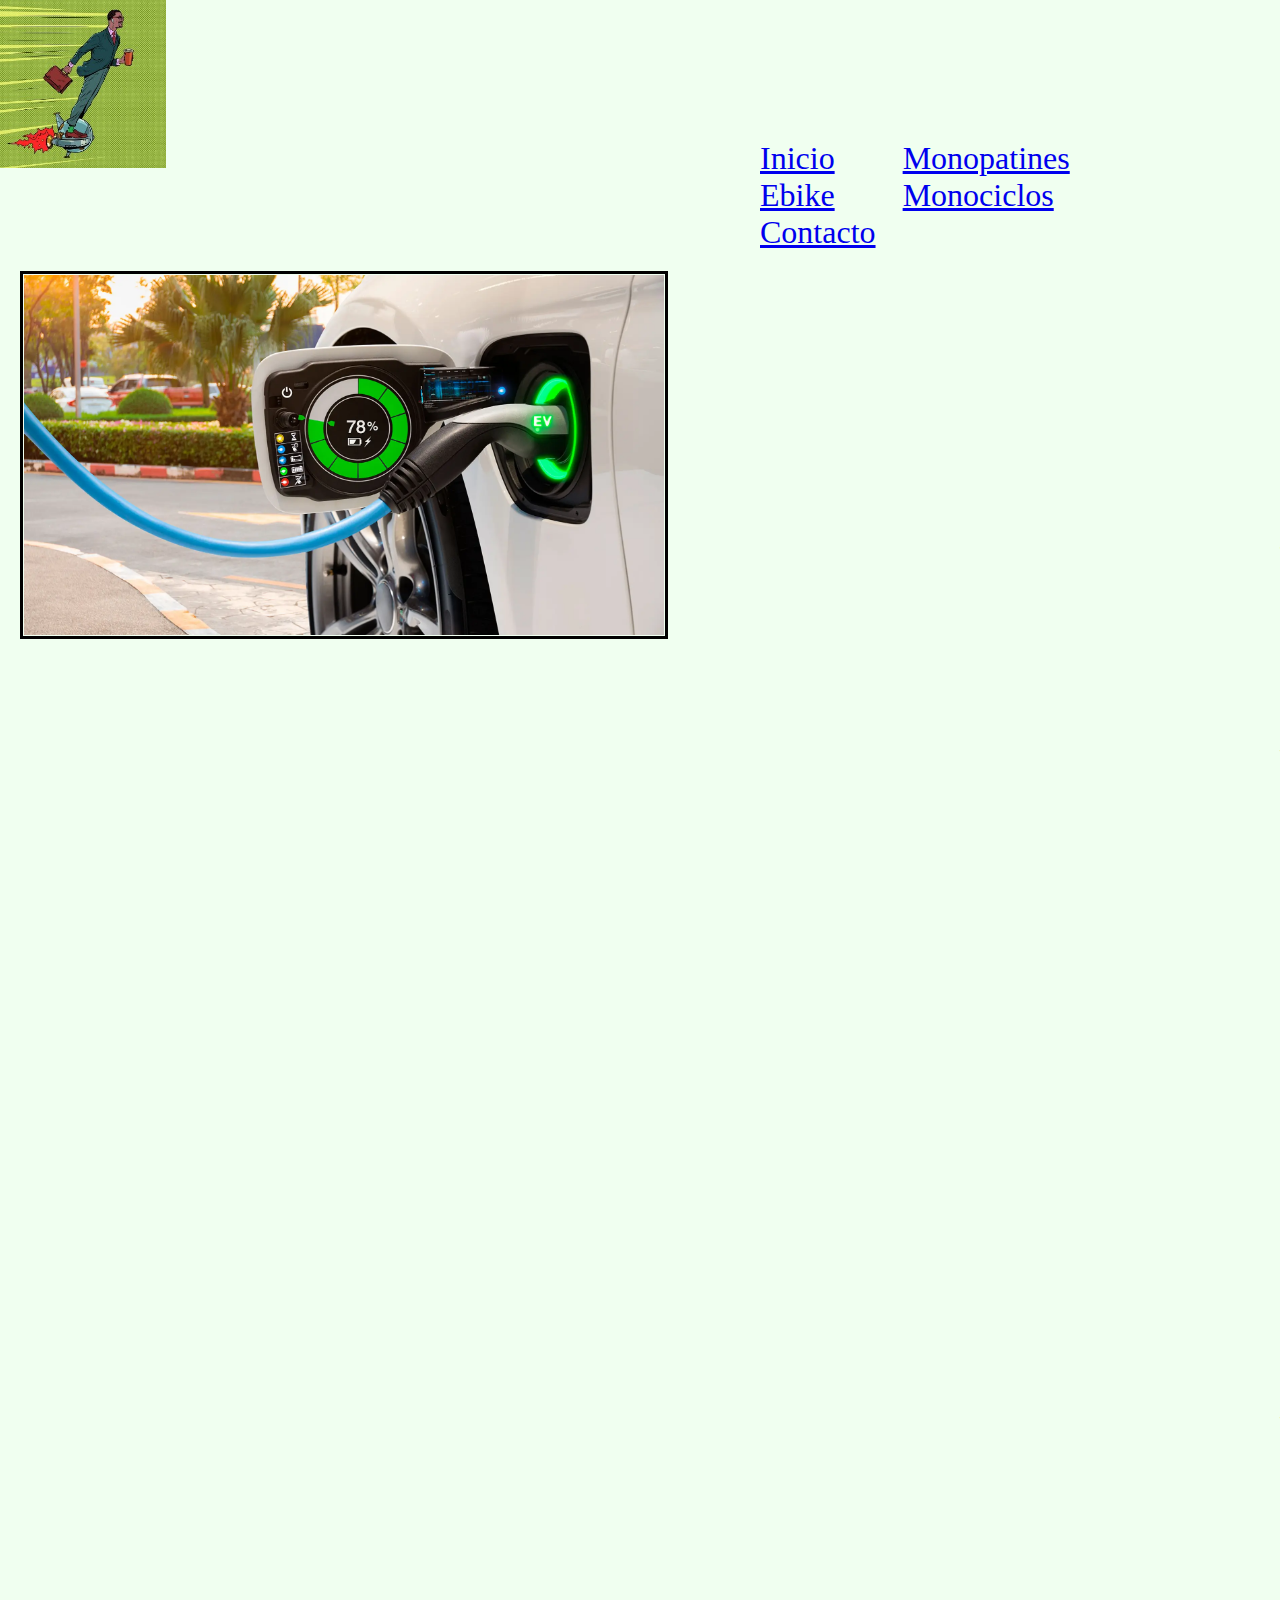
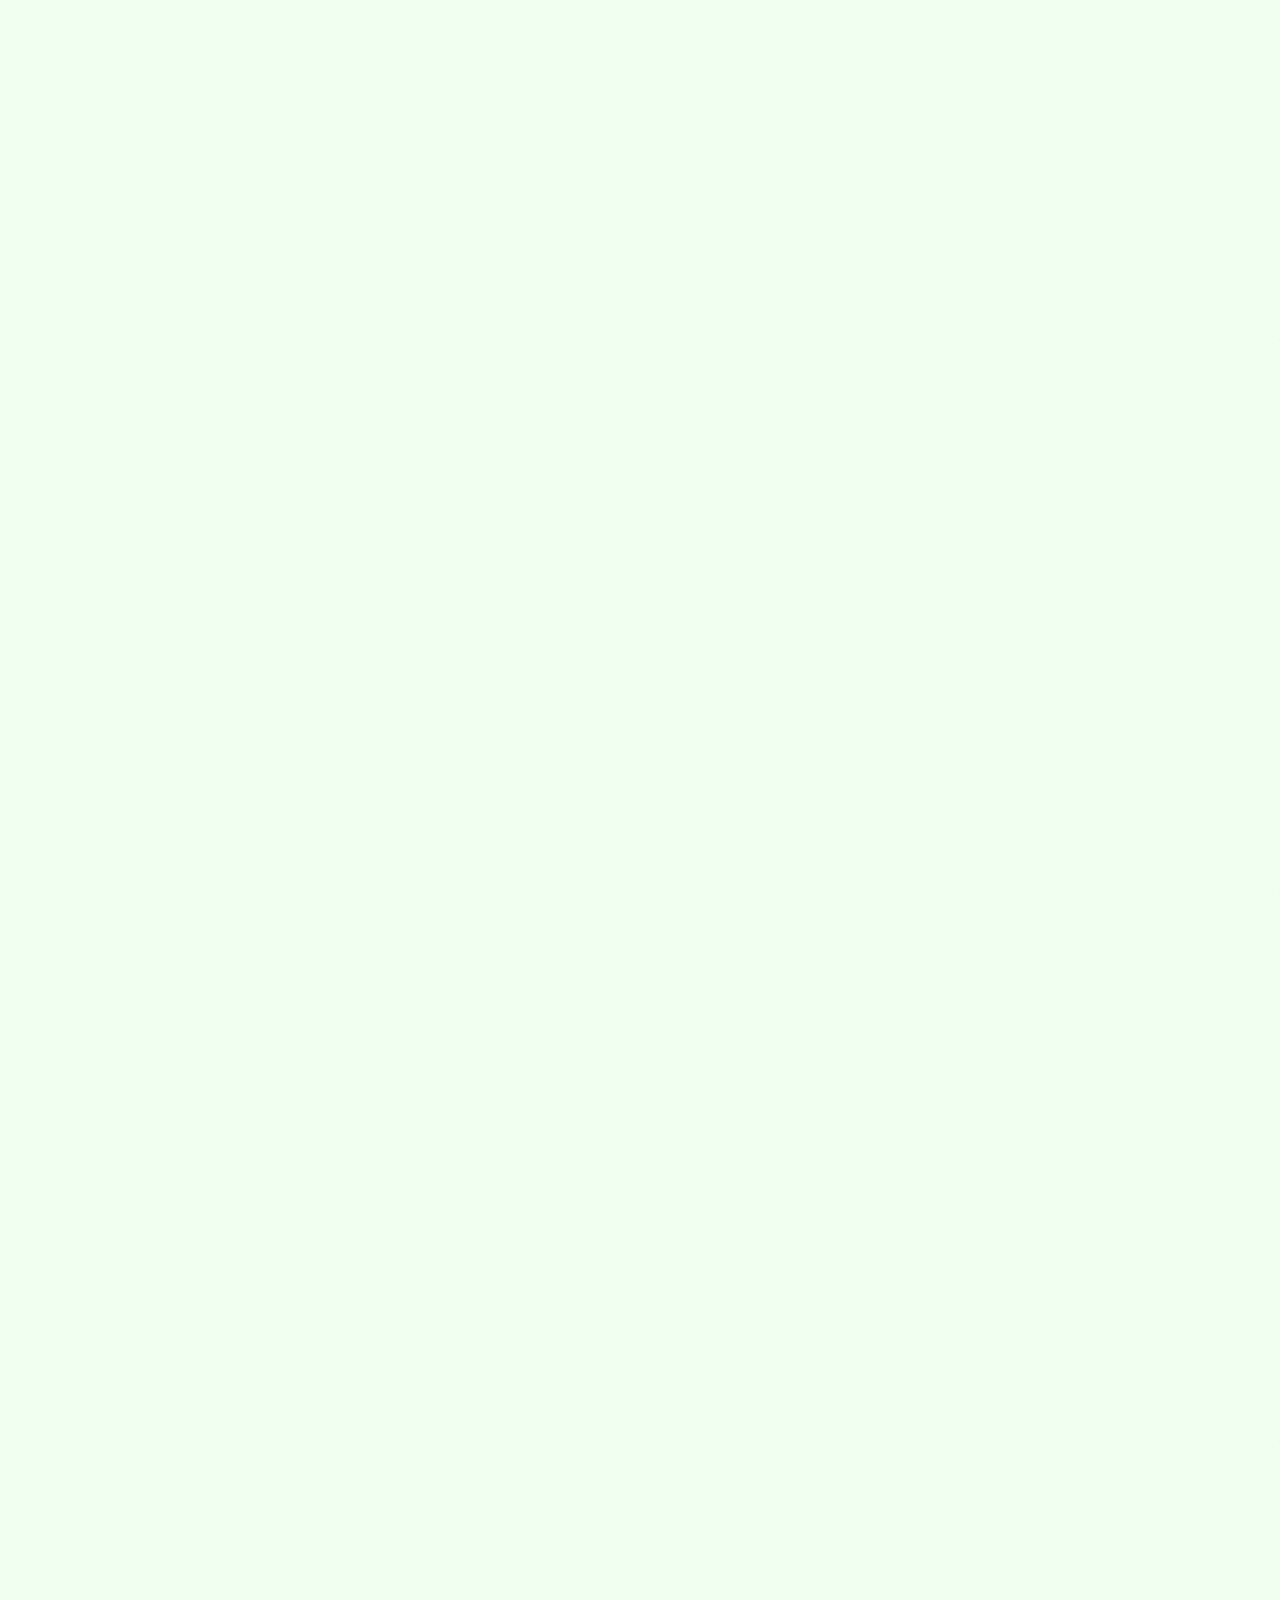
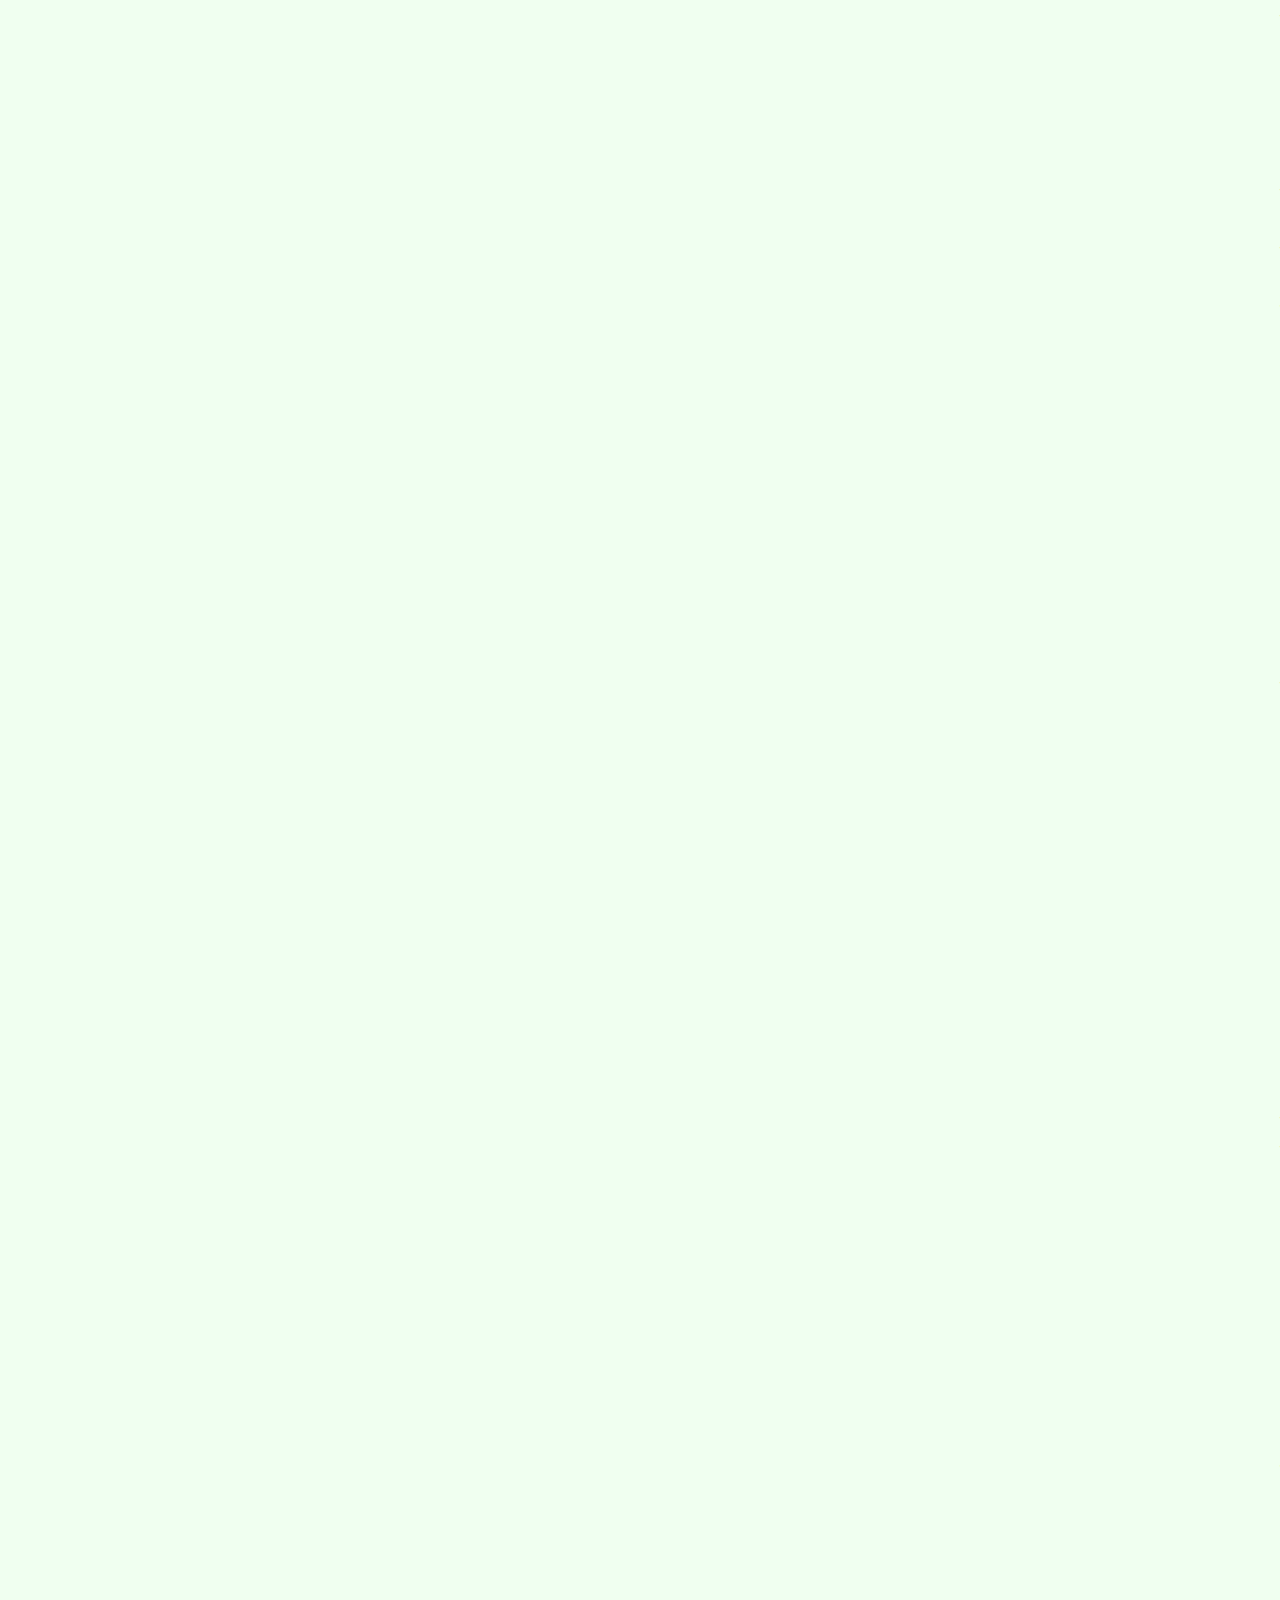
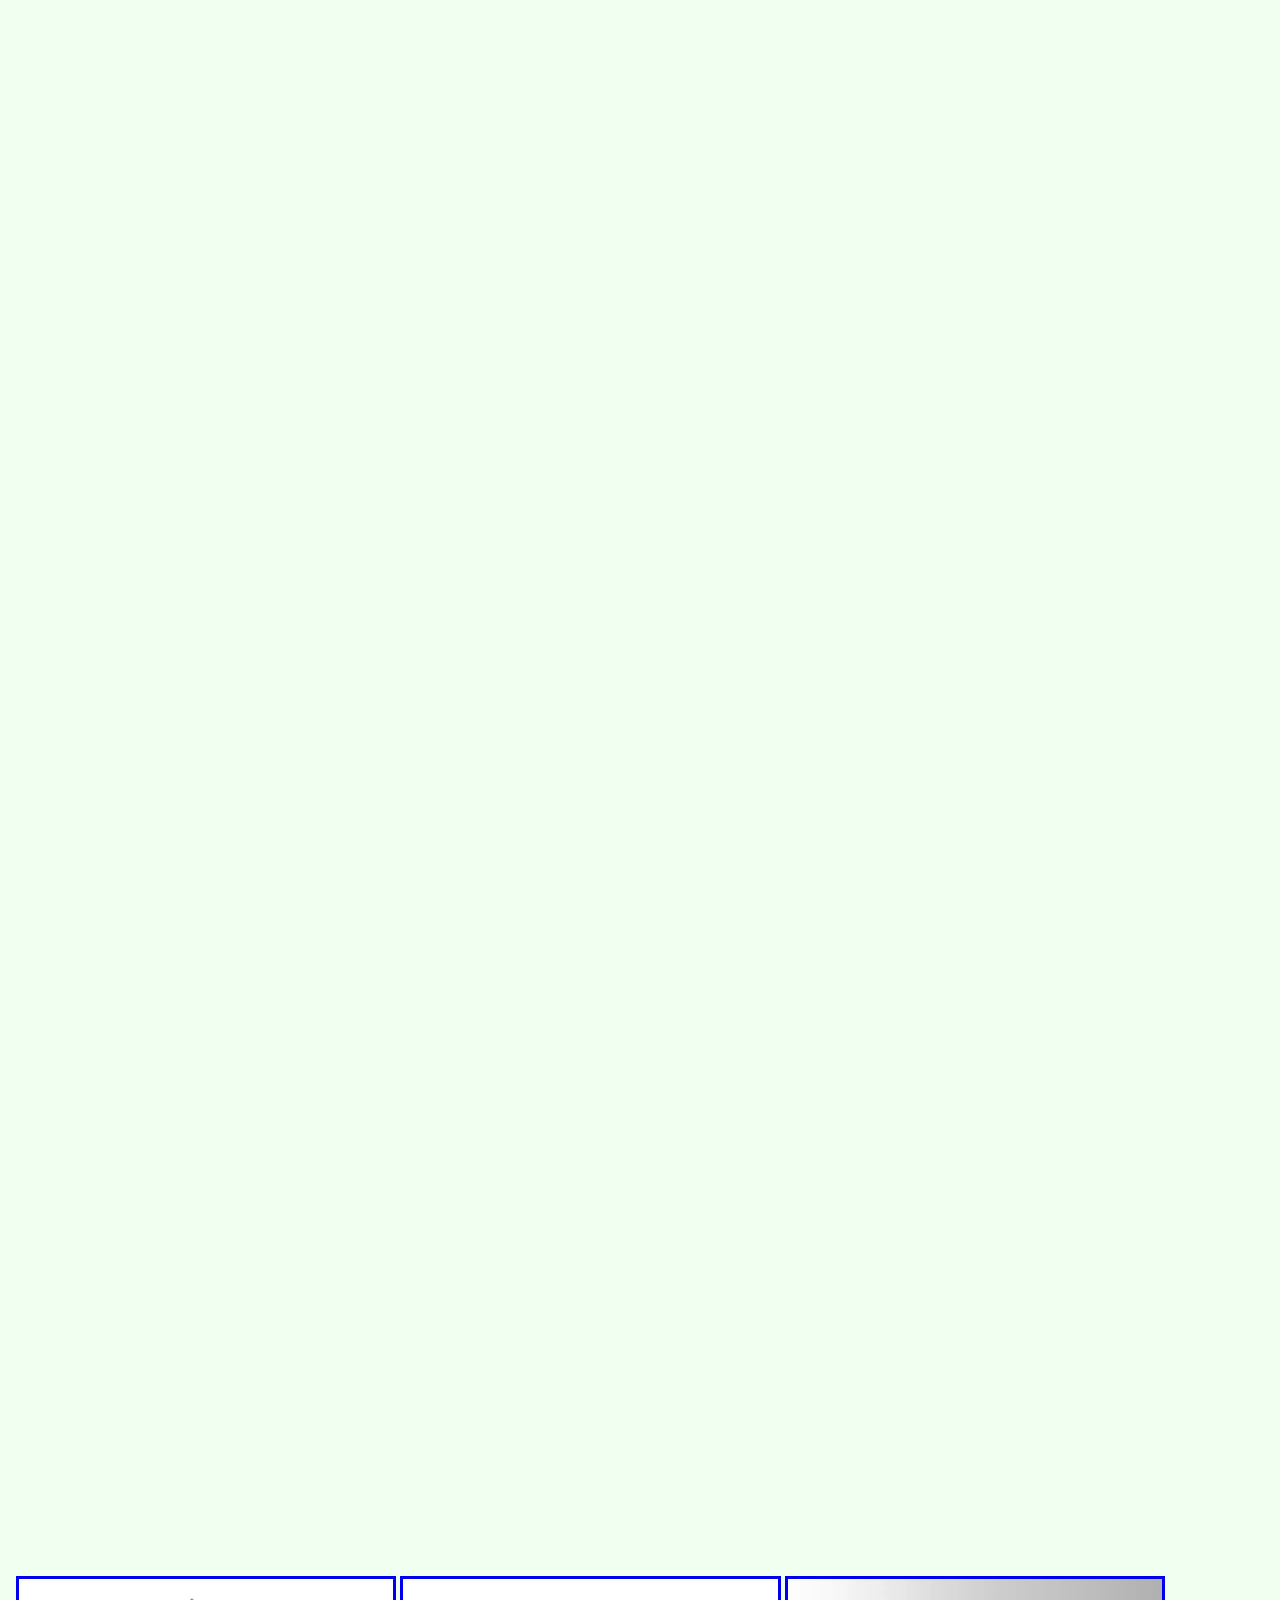
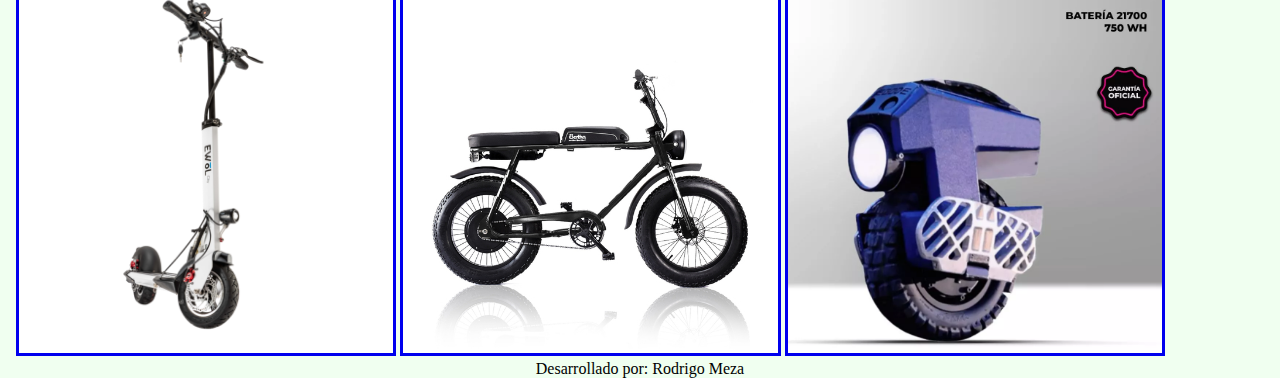
==== index.html @ 43a34770 "Primer commit" ====
<!DOCTYPE html>
<html lang="en">
<head>
    <meta charset="UTF-8">
    <meta http-equiv="X-UA-Compatible" content="IE=edge">
    <meta name="viewport" content="width=device-width, initial-scale=1.0">
    <title>Meza Motors</title>
    <link rel="stylesheet" href="style.css">
</head>
<body>

    <header>
        <!--Insertar logo y cabecera -->

        <img class="logo" src="media/Logo.jpg" alt="Logo de Página">
   
        <!--Menu de navegación-->
<nav>
    
        <a href="index.html#carrousel">Inicio</a> 
        <a href="pages/monopatines.html">Monopatines</a> 
        <a href="pages/ebike.html">Ebike</a> 
        <a href="pages/monociclos.html">Monociclos</a> 
        <a href="pages/contacto.html">Contacto</a>  
 
</nav>
    </header>
  <!--Imagen centro de pantalla-->

  <section id="carrousel">
            <img src="media/movilidadelectrica.webp" alt="Imagen movilidad eléctrica">
            <p>¿En qué consiste la movilidad eléctrica?

                La movilidad eléctrica consiste en la integración de nuevas tecnologías para desplazarse como bicicletas, scooters, motos y autos eléctricos. Esta se ha convertido en uno de los principales objetivos en el mundo para mitigar el daño al medio ambiente y reducir los efectos del cambio climático.
                
                Este es uno de los ejes esenciales para la transición energética y la construcción de ciudades inteligentes.
                
                3 razones para pasarte a la movilidad eléctrica
                
                La movilidad sostenible ofrece otras ventajas además de los beneficios que algunas ciudades de Latinoamérica entregan como estacionamiento preferencial, lugares de carga, entre otros, y estos son: beneficios  ambientales, sociales y económicas. 
                
                Con el uso de vehículos eléctricos y en fechas como el día sin automóvil se reducen las emisiones de material particulado y CO2, lo que mejora la calidad del aire, por ende, disminuyen las enfermedades respiratorias, visuales y cardiovasculares. 
                
                Se reduce la contaminación auditiva, lo que beneficia a toda la sociedad, pues los autos eléctricos prácticamente no emiten ningún sonido.
                
                En cuanto a la economía, es importante resaltar que las recargas eléctricas son menos costosas que las de combustibles fósiles.
                
                Si te interesa ser parte de la movilidad eléctrica, debes saber que hay diferentes tipos de vehículos tanto particulares como públicos y de carga.</p>

  </section>

  <section id="productos">

    <a href="pages/monopatines.html"><img class="mono" src="media/monopatin/CityBlanco-Frontal-1-768x768.png" alt="Monopatin"></a>

    <a href="pages/ebike.html"><img class="ebike" src="media/ebike/ebike3negra.jpg" alt="Ebike"></a>
    
    <a href="pages/monociclos.html"><img class="monociclo" src="media/monociclos/monobegodemten4.webp" alt="Monociclos"></a>
    


  </section>


     <!--Pie de pagina-->
    <footer>
            <p>Desarrollado por: Rodrigo Meza </p>
    </footer>

</body>
</html>
---- style.css ----
/* Reseteo el selectro universal*/
*{margin: 0; padding: 0;}

/*color de cabecera*/


/*medida del logo*/
.logo {width: 13%;
}

body {
    background-color: honeydew;
}

/*ubicacion pestañas*/
header nav {
    margin:  -2rem 0rem 0rem 50rem;
font-size: 2rem;

}

/*hipervinculos*/
header nav a {list-style: none;
                font-family: "Comic Sans MS";
                margin:  15px 100px 900px -40px;
}

/*modificar medidas de imagen*/
#carrousel img {
    width: 50%;
    border: solid black;
    padding: 1px;
    margin: 20px;

}

#carrousel p { 

    font-size: 25px;
    font-family: Arial, Helvetica, sans-serif;
    margin:  -35rem 10rem 0rem 80rem;

}

.mono {

    width: 30%;
    background-color: white;
    box-shadow: black ;
  
  border-style: solid;

}

.ebike {

    width: 30%;
    background-color: white;
    box-shadow: black ;
  
  border-style: solid;

}

.monociclo {

    width: 30%;
    background-color: white;
    box-shadow: black ;
  
  border-style: solid;

}

#productos {

    margin:  6rem 1rem 0rem 1rem;
}

footer {
text-align: center;

}
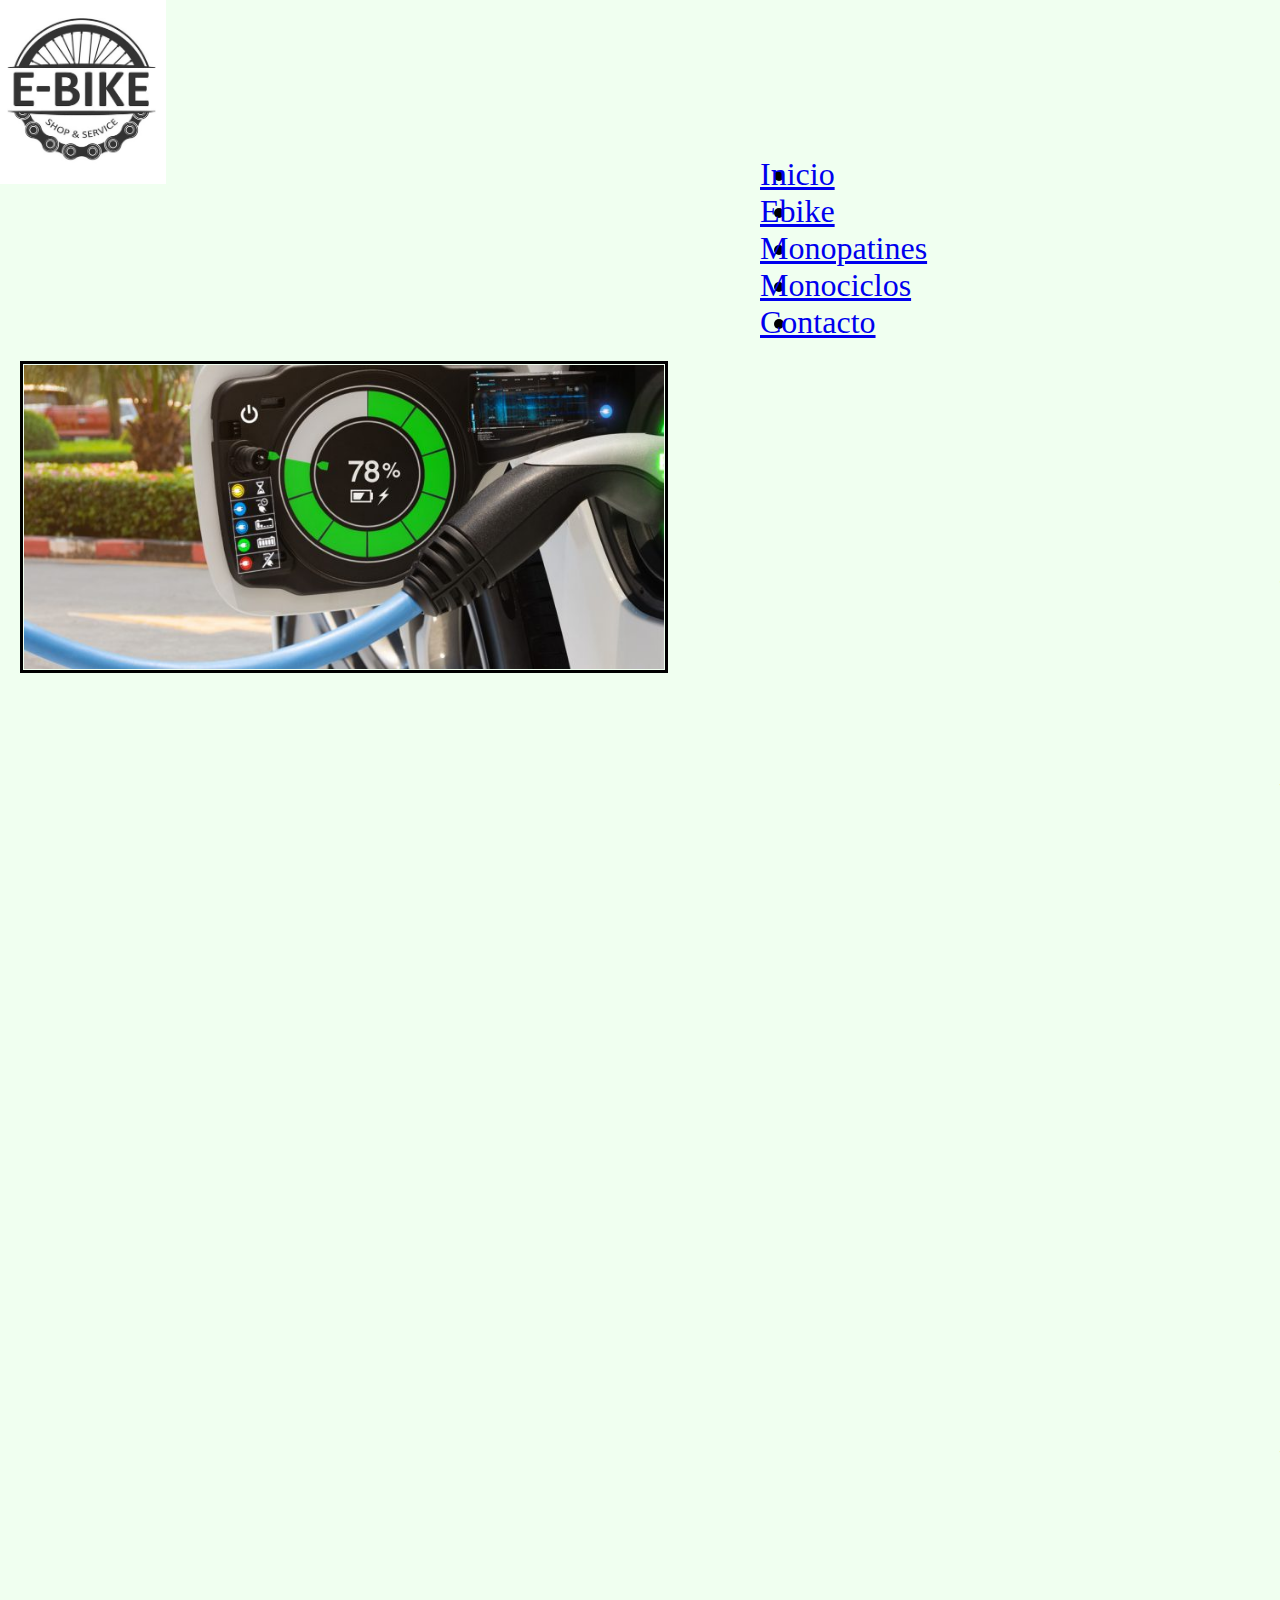
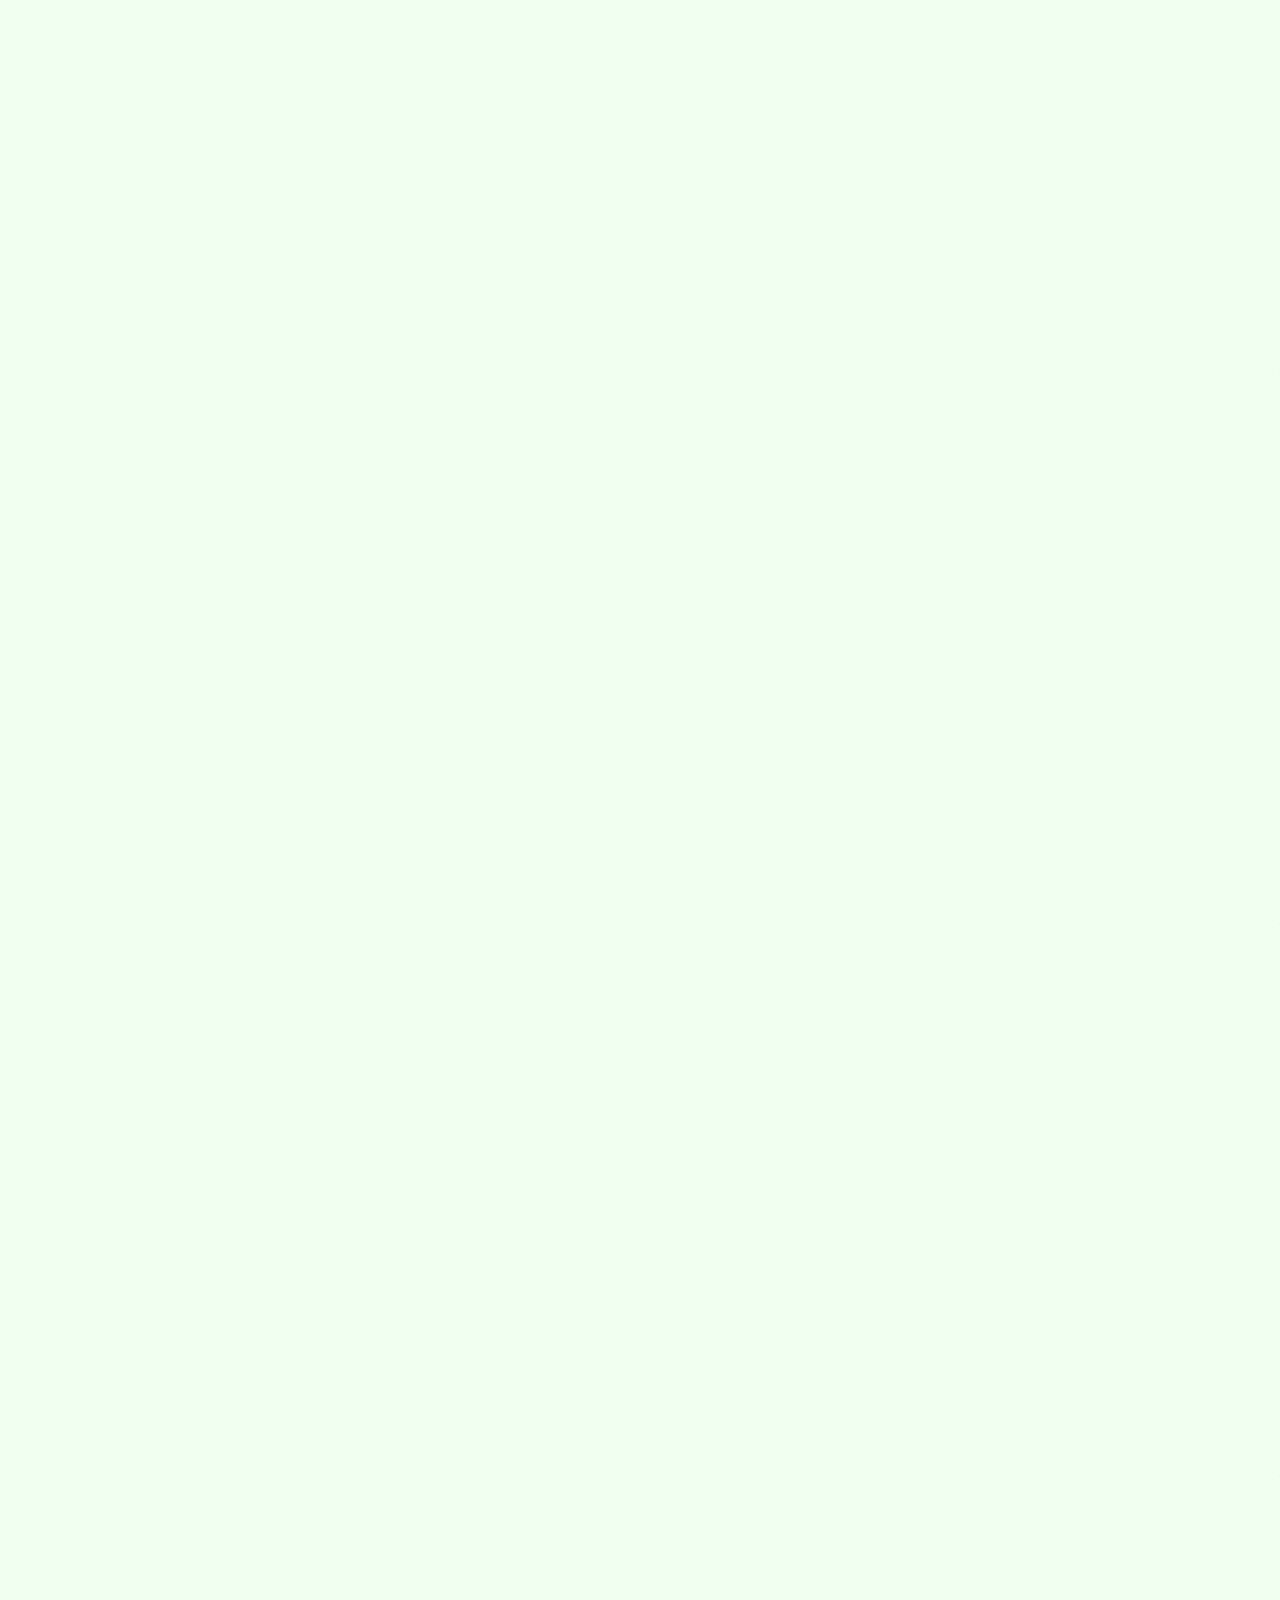
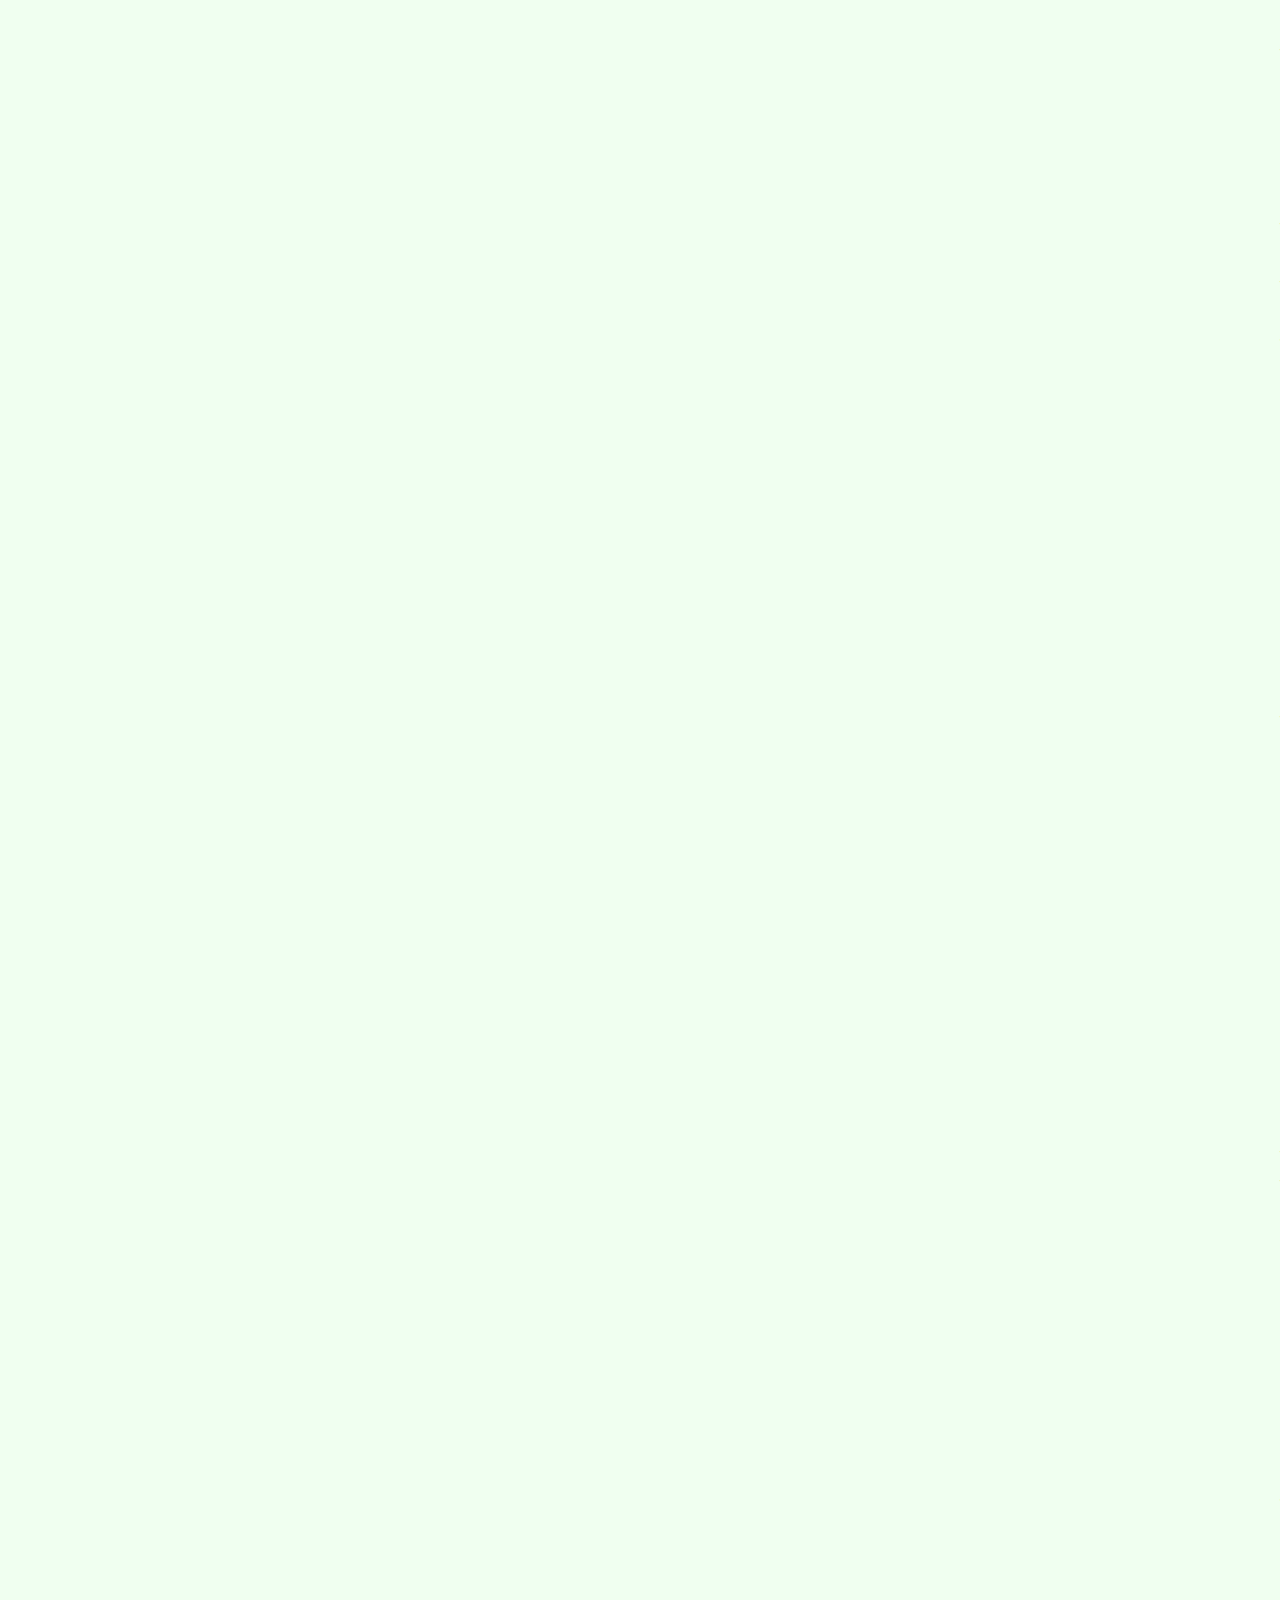
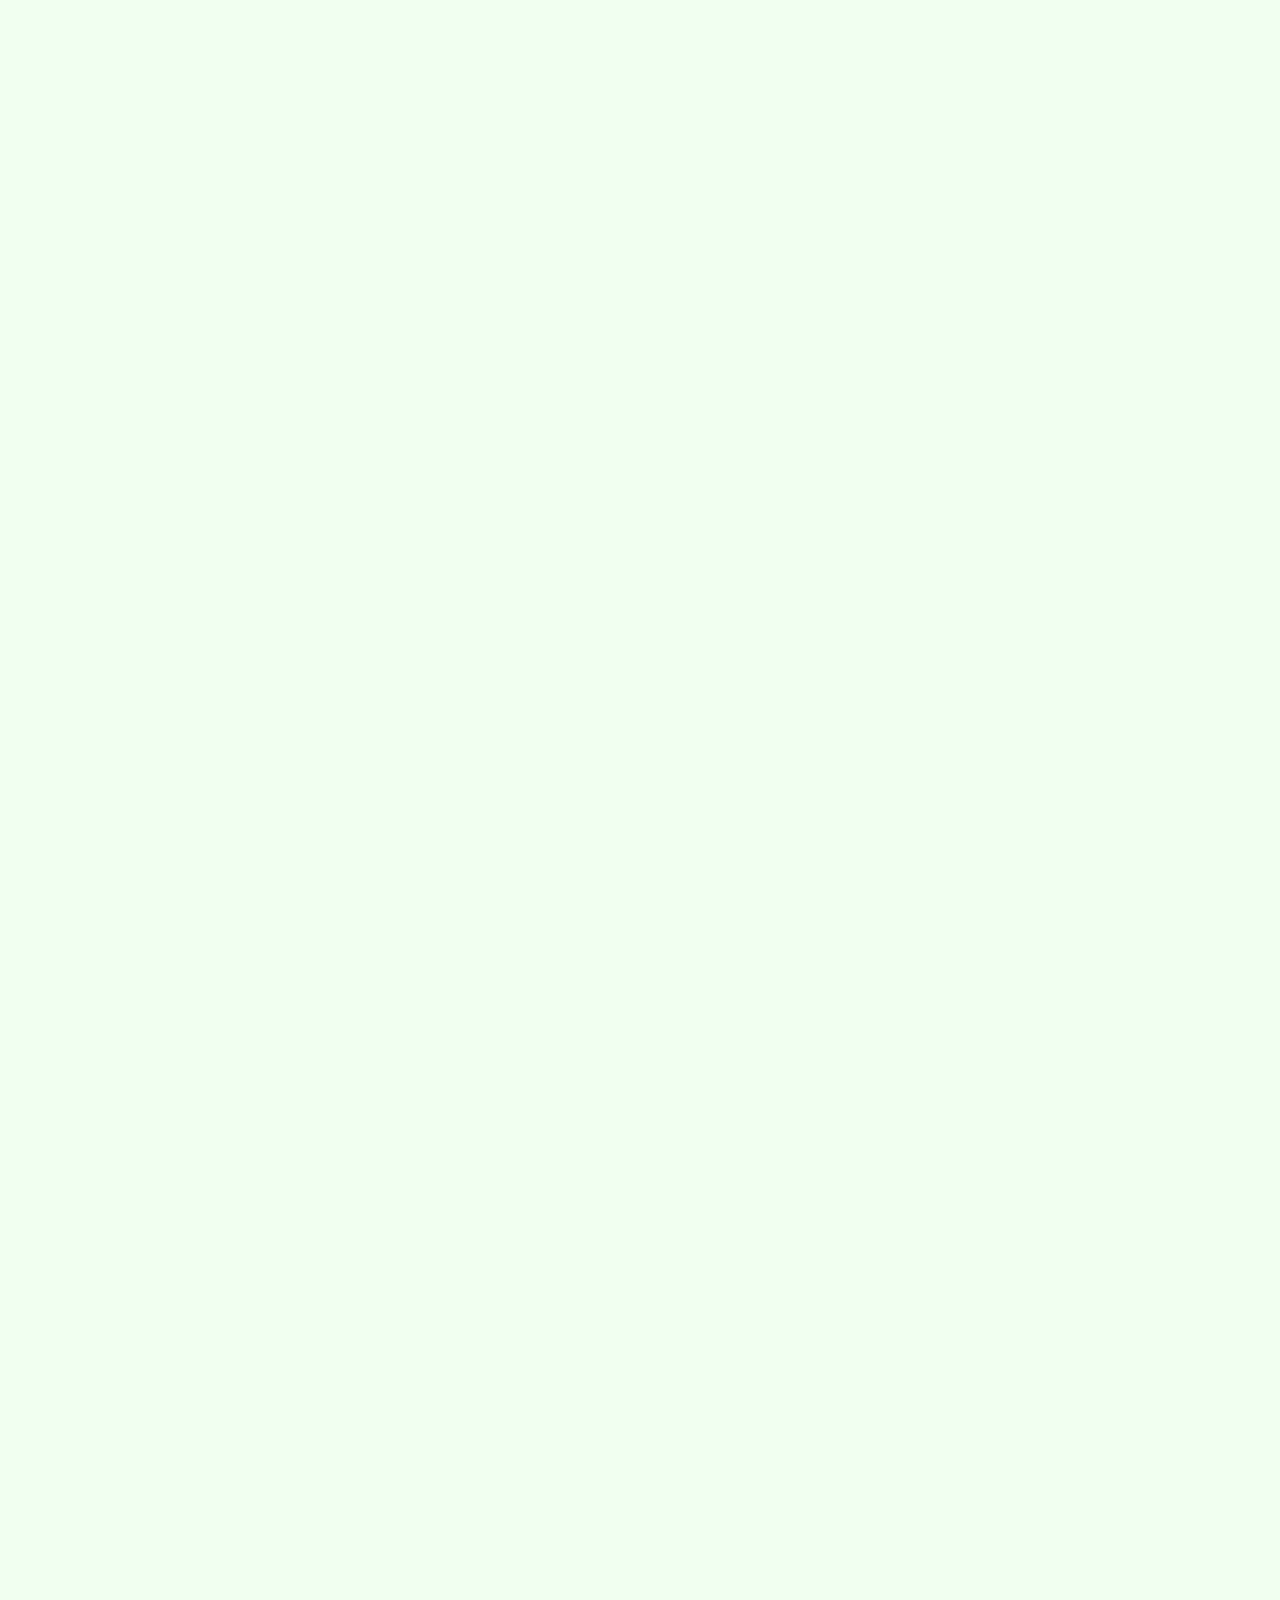
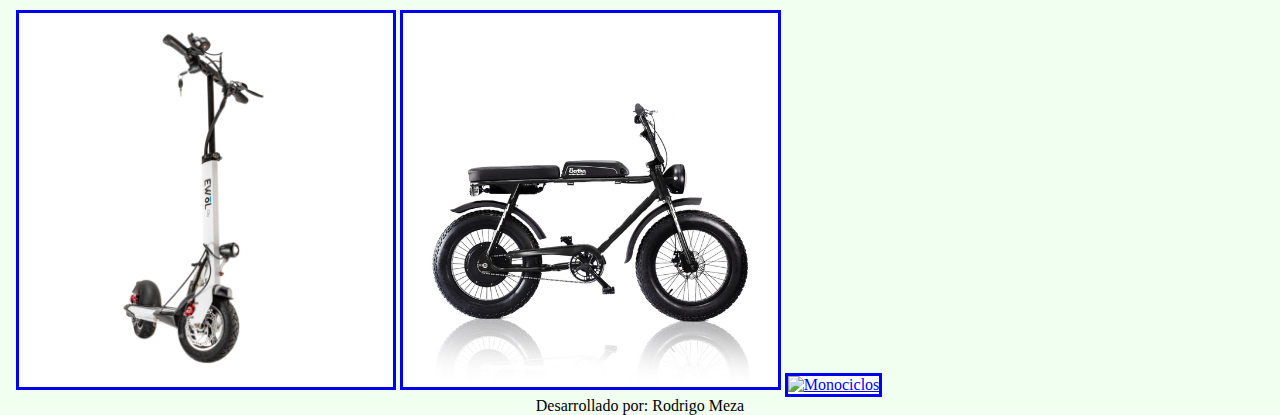
==== commit 719fe4ec: "Flex1" ====
--- a/index.html
+++ b/index.html
@@ -4,31 +4,48 @@
     <meta charset="UTF-8">
     <meta http-equiv="X-UA-Compatible" content="IE=edge">
     <meta name="viewport" content="width=device-width, initial-scale=1.0">
-    <title>Meza Motors</title>
+    <title>E-Bike</title>
     <link rel="stylesheet" href="style.css">
 </head>
 <body>
 
     <header>
-        <!--Insertar logo y cabecera -->
+        <!--Logo de Página -->
+    <img class="logo" src="media/Logo.jpg" alt="Logo de Página">     
+        <!--Menu de navegación-->
+<nav class="menu-navegable">
+    
+<ul>
+    
+    <li> <a href="index.html#carrousel">Inicio</a> </li>
+    <li> <a href="pages/ebike.html">Ebike</a>  </li>
+    <li> <a href="pages/monopatines.html">Monopatines</a>  </li>
+    <li> <a href="pages/monociclos.html">Monociclos</a> </li>
+    <li> <a href="pages/contacto.html">Contacto</a>  </li>
 
-        <img class="logo" src="media/Logo.jpg" alt="Logo de Página">
-   
-        <!--Menu de navegación-->
-<nav>
-    
-        <a href="index.html#carrousel">Inicio</a> 
-        <a href="pages/monopatines.html">Monopatines</a> 
-        <a href="pages/ebike.html">Ebike</a> 
-        <a href="pages/monociclos.html">Monociclos</a> 
-        <a href="pages/contacto.html">Contacto</a>  
+
+</ul> 
+        
  
 </nav>
     </header>
+
+
+
+
+
+
+
+
+
+
+
+
+
   <!--Imagen centro de pantalla-->
 
   <section id="carrousel">
-            <img src="media/movilidadelectrica.webp" alt="Imagen movilidad eléctrica">
+            <img src="media/Electric-vehicles-hero-752x357.jpg" alt="Imagen movilidad eléctrica">
             <p>¿En qué consiste la movilidad eléctrica?
 
                 La movilidad eléctrica consiste en la integración de nuevas tecnologías para desplazarse como bicicletas, scooters, motos y autos eléctricos. Esta se ha convertido en uno de los principales objetivos en el mundo para mitigar el daño al medio ambiente y reducir los efectos del cambio climático.
@@ -62,6 +79,27 @@
   </section>
 
 
+
+
+
+
+
+
+
+
+
+
+
+
+
+
+
+
+
+
+
+
+
      <!--Pie de pagina-->
     <footer>
             <p>Desarrollado por: Rodrigo Meza </p>
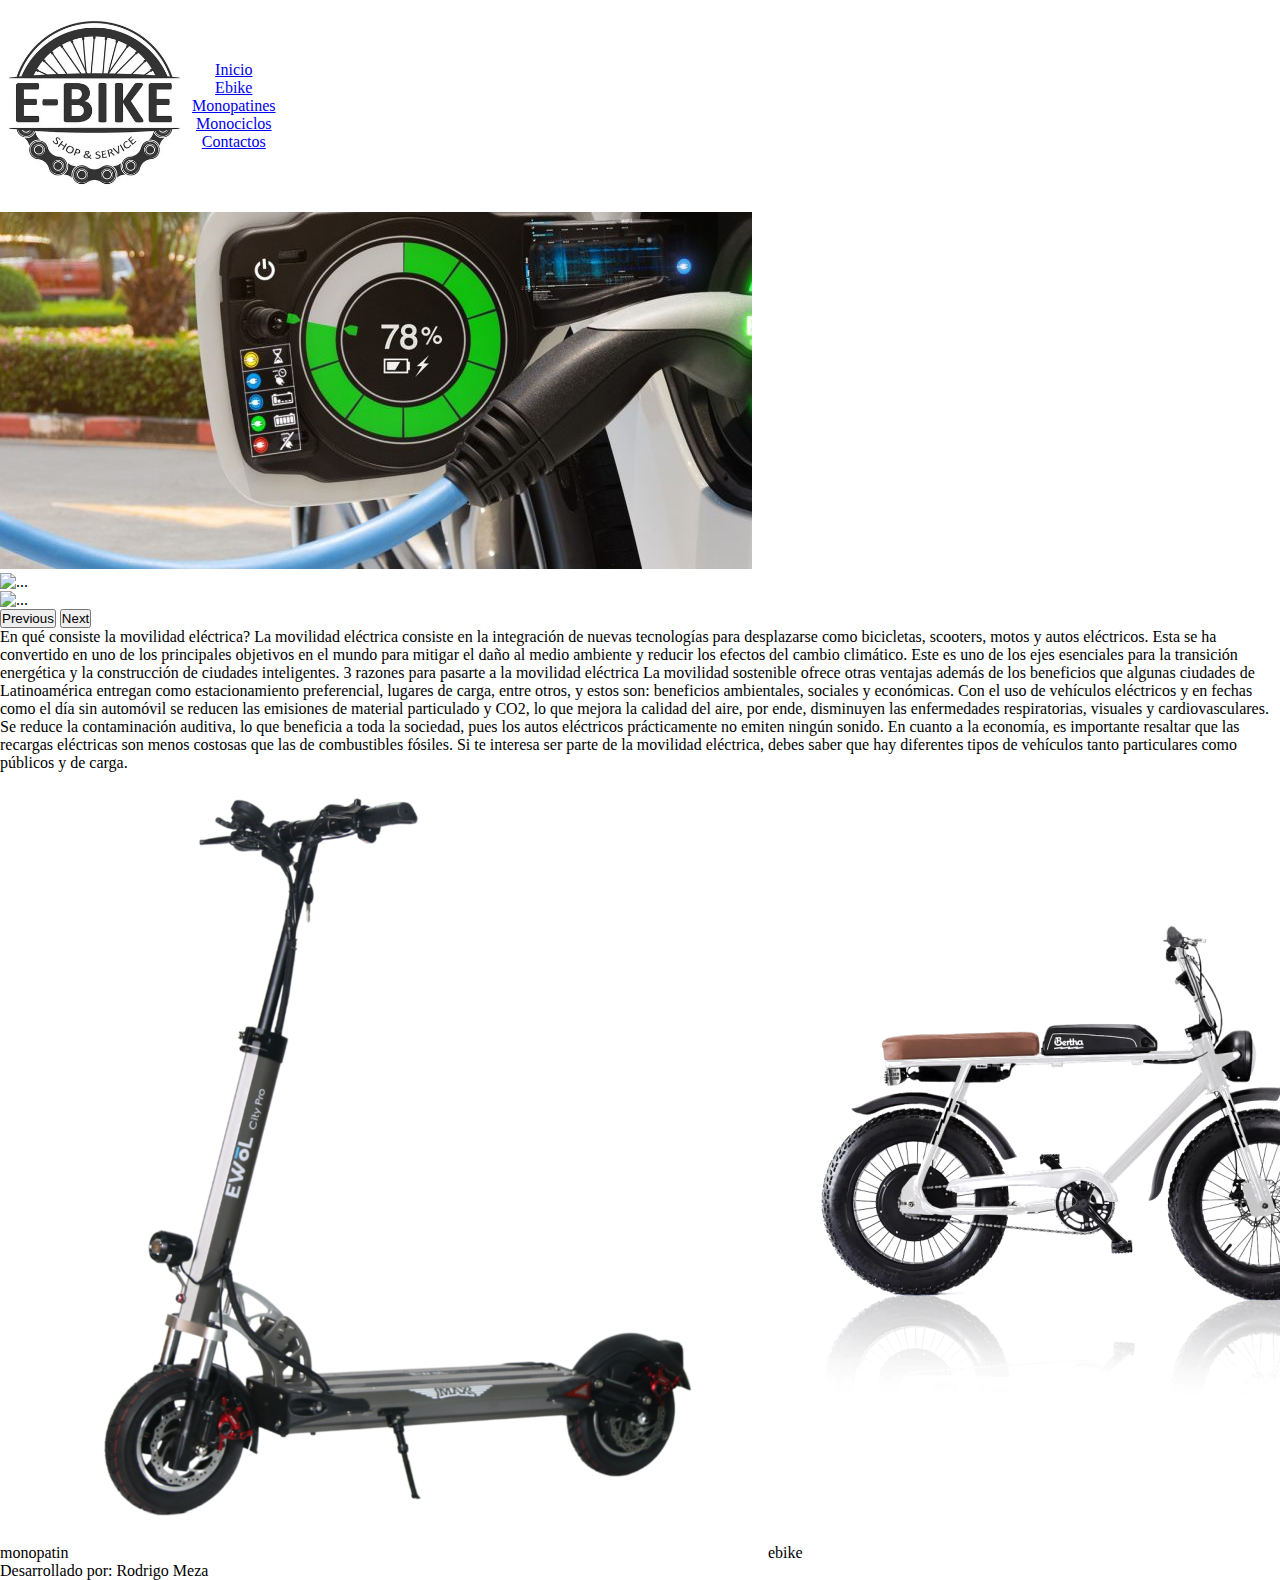
==== commit 8c31f378: "Pagina completa1" ====
--- a/index.html
+++ b/index.html
@@ -6,6 +6,7 @@
     <meta name="viewport" content="width=device-width, initial-scale=1.0">
     <title>E-Bike</title>
     <link rel="stylesheet" href="style.css">
+    <link href="https://cdn.jsdelivr.net/npm/bootstrap@5.3.0-alpha3/dist/css/bootstrap.min.css" rel="stylesheet" integrity="sha384-KK94CHFLLe+nY2dmCWGMq91rCGa5gtU4mk92HdvYe+M/SXH301p5ILy+dN9+nJOZ" crossorigin="anonymous">
 </head>
 <body>
 
@@ -14,21 +15,52 @@
     <img class="logo" src="media/Logo.jpg" alt="Logo de Página">     
         <!--Menu de navegación-->
 <nav class="menu-navegable">
-    
-<ul>
-    
-    <li> <a href="index.html#carrousel">Inicio</a> </li>
-    <li> <a href="pages/ebike.html">Ebike</a>  </li>
-    <li> <a href="pages/monopatines.html">Monopatines</a>  </li>
-    <li> <a href="pages/monociclos.html">Monociclos</a> </li>
-    <li> <a href="pages/contacto.html">Contacto</a>  </li>
-
-
-</ul> 
         
+<ul class="nav nav-underline">
+    <li class="nav-item">
+      <a class="nav-link active" aria-current="page" href="index.html#carrousel">Inicio</a>
+    </li>
+    <li class="nav-item">
+      <a class="nav-link" href="pages/ebike.html">Ebike</a>
+    </li>
+    <li class="nav-item">
+      <a class="nav-link" href="pages/monopatines.html">Monopatines</a>
+    </li>
+    <li class="nav-item">
+        <a class="nav-link" href="pages/monociclos.html">Monociclos</a>
+      </li>
+      <li class="nav-item">
+        <a class="nav-link" href="pages/contacto.html">Contactos</a>
+      </li>
+  </ul>
  
 </nav>
     </header>
+
+  
+<section class="carrousel">
+
+  <div id="carouselExampleControlsNoTouching" class="carousel slide" data-bs-touch="false">
+    <div class="carousel-inner">
+      <div class="carousel-item active">
+        <img src="media/Electric-vehicles-hero-752x357.jpg" class="d-block w-100" alt="Vehiculos Electricos">
+      </div>
+      <div class="carousel-item">
+        <img src="..." class="d-block w-100" alt="...">
+      </div>
+      <div class="carousel-item">
+        <img src="..." class="d-block w-100" alt="...">
+      </div>
+    </div>
+    <button class="carousel-control-prev" type="button" data-bs-target="#carouselExampleControlsNoTouching" data-bs-slide="prev">
+      <span class="carousel-control-prev-icon" aria-hidden="true"></span>
+      <span class="visually-hidden">Previous</span>
+    </button>
+    <button class="carousel-control-next" type="button" data-bs-target="#carouselExampleControlsNoTouching" data-bs-slide="next">
+      <span class="carousel-control-next-icon" aria-hidden="true"></span>
+      <span class="visually-hidden">Next</span>
+    </button>
+  </div>
 
 
 
@@ -40,45 +72,56 @@
 
 
 
+</section>
+
+<section class="txcarrousel">
+
+  <p>En qué consiste la movilidad eléctrica?
+
+    La movilidad eléctrica consiste en la integración de nuevas tecnologías para desplazarse como bicicletas, scooters, motos y autos eléctricos. Esta se ha convertido en uno de los principales objetivos en el mundo para mitigar el daño al medio ambiente y reducir los efectos del cambio climático.
+    
+    Este es uno de los ejes esenciales para la transición energética y la construcción de ciudades inteligentes.
+    
+    3 razones para pasarte a la movilidad eléctrica
+    
+    La movilidad sostenible ofrece otras ventajas además de los beneficios que algunas ciudades de Latinoamérica entregan como estacionamiento preferencial, lugares de carga, entre otros, y estos son: beneficios  ambientales, sociales y económicas. 
+    
+    Con el uso de vehículos eléctricos y en fechas como el día sin automóvil se reducen las emisiones de material particulado y CO2, lo que mejora la calidad del aire, por ende, disminuyen las enfermedades respiratorias, visuales y cardiovasculares. 
+    
+    Se reduce la contaminación auditiva, lo que beneficia a toda la sociedad, pues los autos eléctricos prácticamente no emiten ningún sonido.
+    
+    En cuanto a la economía, es importante resaltar que las recargas eléctricas son menos costosas que las de combustibles fósiles.
+    
+    Si te interesa ser parte de la movilidad eléctrica, debes saber que hay diferentes tipos de vehículos tanto particulares como públicos y de carga.</p>
+</section>
 
 
-  <!--Imagen centro de pantalla-->
-
-  <section id="carrousel">
-            <img src="media/Electric-vehicles-hero-752x357.jpg" alt="Imagen movilidad eléctrica">
-            <p>¿En qué consiste la movilidad eléctrica?
-
-                La movilidad eléctrica consiste en la integración de nuevas tecnologías para desplazarse como bicicletas, scooters, motos y autos eléctricos. Esta se ha convertido en uno de los principales objetivos en el mundo para mitigar el daño al medio ambiente y reducir los efectos del cambio climático.
-                
-                Este es uno de los ejes esenciales para la transición energética y la construcción de ciudades inteligentes.
-                
-                3 razones para pasarte a la movilidad eléctrica
-                
-                La movilidad sostenible ofrece otras ventajas además de los beneficios que algunas ciudades de Latinoamérica entregan como estacionamiento preferencial, lugares de carga, entre otros, y estos son: beneficios  ambientales, sociales y económicas. 
-                
-                Con el uso de vehículos eléctricos y en fechas como el día sin automóvil se reducen las emisiones de material particulado y CO2, lo que mejora la calidad del aire, por ende, disminuyen las enfermedades respiratorias, visuales y cardiovasculares. 
-                
-                Se reduce la contaminación auditiva, lo que beneficia a toda la sociedad, pues los autos eléctricos prácticamente no emiten ningún sonido.
-                
-                En cuanto a la economía, es importante resaltar que las recargas eléctricas son menos costosas que las de combustibles fósiles.
-                
-                Si te interesa ser parte de la movilidad eléctrica, debes saber que hay diferentes tipos de vehículos tanto particulares como públicos y de carga.</p>
-
-  </section>
-
-  <section id="productos">
-
-    <a href="pages/monopatines.html"><img class="mono" src="media/monopatin/CityBlanco-Frontal-1-768x768.png" alt="Monopatin"></a>
-
-    <a href="pages/ebike.html"><img class="ebike" src="media/ebike/ebike3negra.jpg" alt="Ebike"></a>
-    
-    <a href="pages/monociclos.html"><img class="monociclo" src="media/monociclos/monobegodemten4.webp" alt="Monociclos"></a>
-    
+<main class="grid-container">
 
 
-  </section>
 
+<section class="fotomonopatin">
+  <img src="media/monopatin/ProMAXSinFondo-768x768.png" alt="">
+</section>
 
+<section class="fotoebike">
+  <img src="media/ebike/ebike1blanca.webp" alt="">
+</section>
+<section class="fotomono">
+  <img src="media/monociclos/mono1inmotionv11.jpg" alt="">
+</section>
+
+<section class="txmonopatin">
+  <p>monopatin</p>
+</section>
+<section class="txebike">
+  <p>ebike</p>
+</section>
+<section class="txmono">
+  <p>monociclo</p>
+</section>
+
+</main>
 
 
 
@@ -105,5 +148,12 @@
             <p>Desarrollado por: Rodrigo Meza </p>
     </footer>
 
+
+ 
+
+    <script src="https://cdn.jsdelivr.net/npm/bootstrap@5.3.0-alpha3/dist/js/bootstrap.bundle.min.js" integrity="sha384-ENjdO4Dr2bkBIFxQpeoTz1HIcje39Wm4jDKdf19U8gI4ddQ3GYNS7NTKfAdVQSZe" crossorigin="anonymous"></script>
+  </body>
+
+
 </body>
 </html>--- a/style.css
+++ b/style.css
@@ -1,85 +1,44 @@
 /* Reseteo el selectro universal*/
 *{margin: 0; padding: 0;}
 
-/*color de cabecera*/
+/* Header*/
+header {
+    display: flex;
+    align-items: center;
+    width: 100%;
+}
+
+.logo {
+display: flex;
+justify-content: flex-start;
+flex-wrap: wrap;
+align-items: center;
+width: 15%;
+}
 
 
-/*medida del logo*/
-.logo {width: 13%;
-}
+.nav-item {
+    display: flex;
+    justify-content: center;
+  
 
-body {
-    background-color: honeydew;
-}
 
-/*ubicacion pestañas*/
-header nav {
-    margin:  -2rem 0rem 0rem 50rem;
-font-size: 2rem;
-
-}
-
-/*hipervinculos*/
-header nav a {list-style: none;
-                font-family: "Comic Sans MS";
-                margin:  15px 100px 900px -40px;
-}
-
-/*modificar medidas de imagen*/
-#carrousel img {
-    width: 50%;
-    border: solid black;
-    padding: 1px;
-    margin: 20px;
-
-}
-
-#carrousel p { 
-
-    font-size: 25px;
-    font-family: Arial, Helvetica, sans-serif;
-    margin:  -35rem 10rem 0rem 80rem;
-
-}
-
-.mono {
-
-    width: 30%;
-    background-color: white;
-    box-shadow: black ;
-  
-  border-style: solid;
-
-}
-
-.ebike {
-
-    width: 30%;
-    background-color: white;
-    box-shadow: black ;
-  
-  border-style: solid;
-
-}
-
-.monociclo {
-
-    width: 30%;
-    background-color: white;
-    box-shadow: black ;
-  
-  border-style: solid;
-
-}
-
-#productos {
-
-    margin:  6rem 1rem 0rem 1rem;
-}
-
-footer {
-text-align: center;
 
 }
 
 
+/* grilla carrousel*/
+
+.grid-container {
+
+    display: grid;
+
+    grid-template-areas: 
+
+    'fotomonopatin fotoebike fotomono'
+    
+    'txmonopatin txebike txmono'
+    ;
+
+}
+
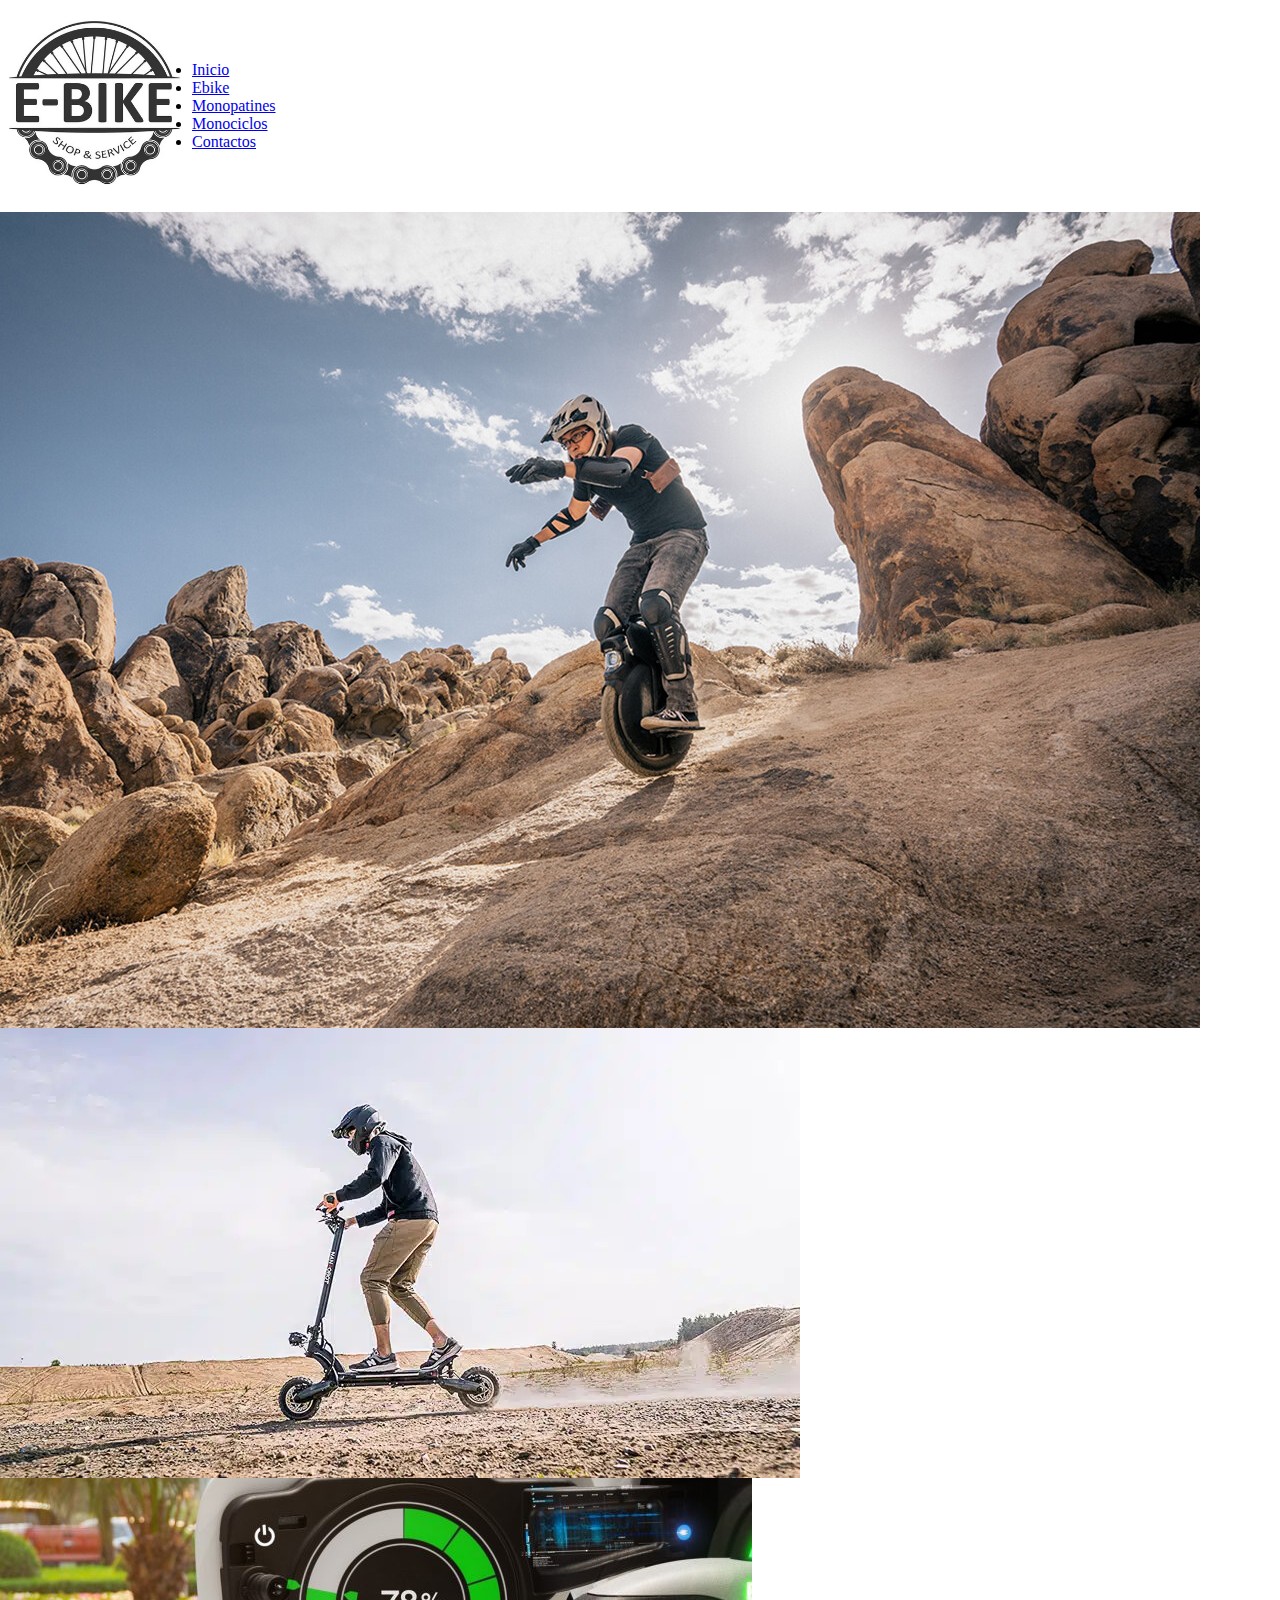
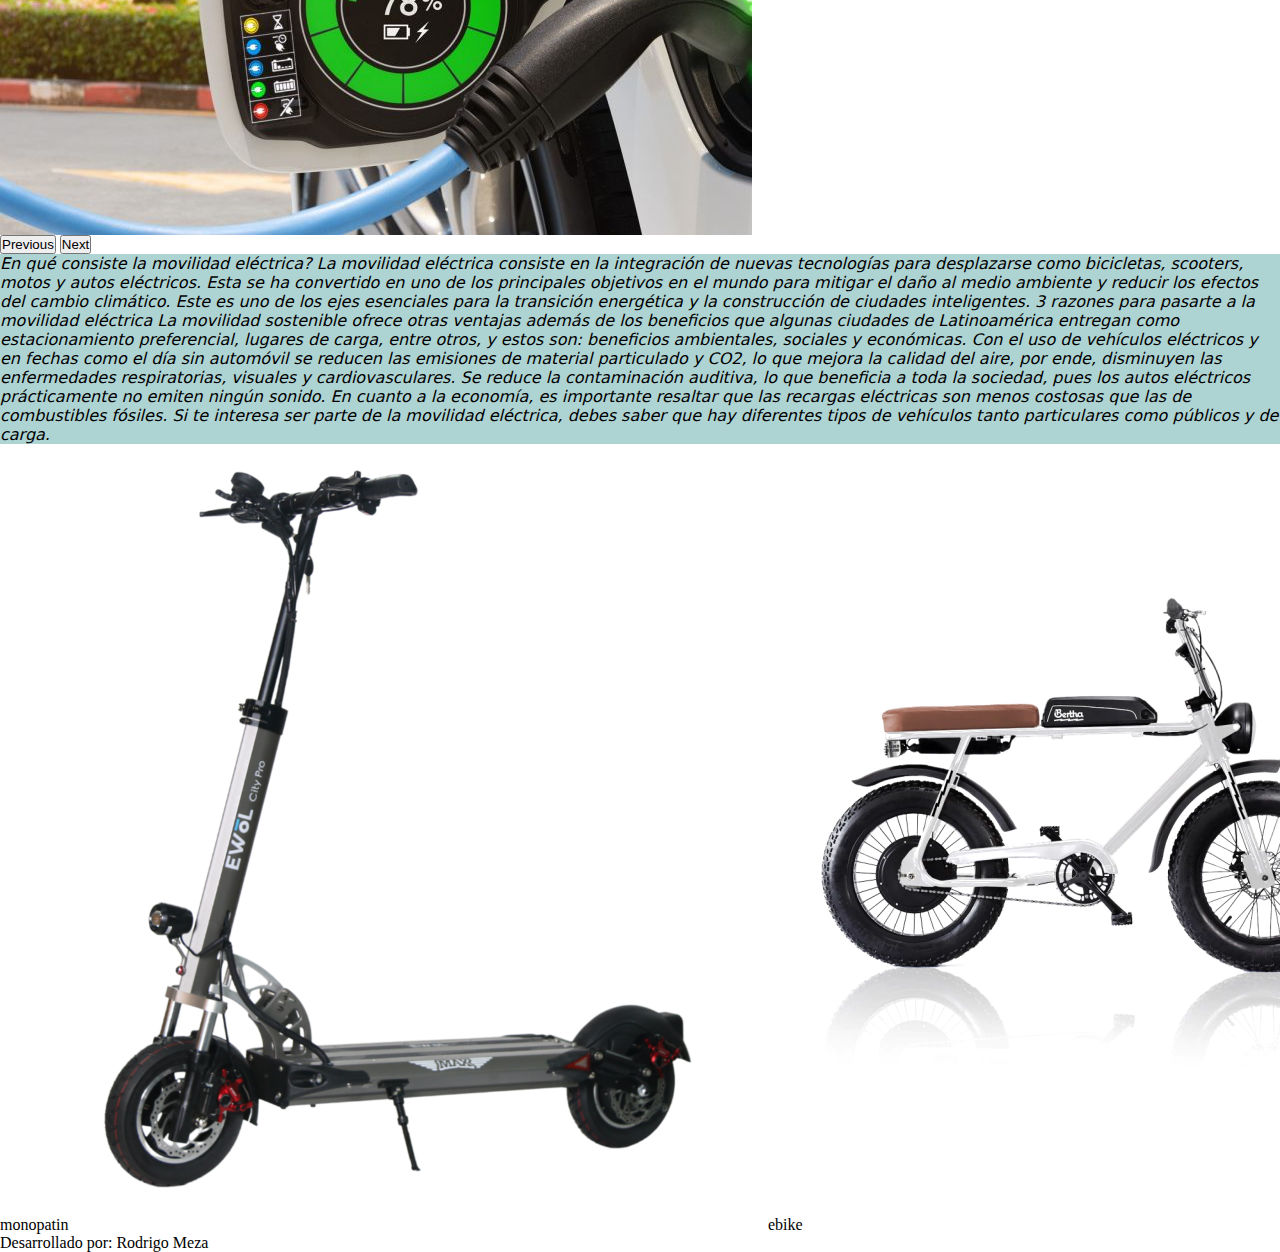
==== commit 9c72343d: "Prueba2" ====
--- a/index.html
+++ b/index.html
@@ -8,15 +8,18 @@
     <link rel="stylesheet" href="style.css">
     <link href="https://cdn.jsdelivr.net/npm/bootstrap@5.3.0-alpha3/dist/css/bootstrap.min.css" rel="stylesheet" integrity="sha384-KK94CHFLLe+nY2dmCWGMq91rCGa5gtU4mk92HdvYe+M/SXH301p5ILy+dN9+nJOZ" crossorigin="anonymous">
 </head>
+
 <body>
-
-    <header>
+              <!--Header -->
+<header>
         <!--Logo de Página -->
     <img class="logo" src="media/Logo.jpg" alt="Logo de Página">     
-        <!--Menu de navegación-->
+       
+    
+    <!--Menu de navegación-->
 <nav class="menu-navegable">
         
-<ul class="nav nav-underline">
+      <ul class="nav justify-content-end">
     <li class="nav-item">
       <a class="nav-link active" aria-current="page" href="index.html#carrousel">Inicio</a>
     </li>
@@ -27,29 +30,31 @@
       <a class="nav-link" href="pages/monopatines.html">Monopatines</a>
     </li>
     <li class="nav-item">
-        <a class="nav-link" href="pages/monociclos.html">Monociclos</a>
-      </li>
-      <li class="nav-item">
-        <a class="nav-link" href="pages/contacto.html">Contactos</a>
-      </li>
-  </ul>
- 
-</nav>
-    </header>
+      <a class="nav-link" href="pages/monociclos.html">Monociclos</a>
+    </li>
+    <li class="nav-item">
+      <a class="nav-link" href="pages/contacto.html">Contactos</a>
+    </li>
+      </ul>
+    </nav>
+</header>
+  <!--Fin Header -->
 
   
+
+<!-- Carrousel -->
 <section class="carrousel">
 
   <div id="carouselExampleControlsNoTouching" class="carousel slide" data-bs-touch="false">
     <div class="carousel-inner">
       <div class="carousel-item active">
-        <img src="media/Electric-vehicles-hero-752x357.jpg" class="d-block w-100" alt="Vehiculos Electricos">
+        <img src="media/1366_2000.jpg" class="d-block w-100" alt="Vehiculos Electricos">
       </div>
       <div class="carousel-item">
-        <img src="..." class="d-block w-100" alt="...">
+        <img src="media/patinetes-electricos-todo-terreno-9.jpg.webp" class="d-block w-100" alt="Vehiculos Electricos">
       </div>
       <div class="carousel-item">
-        <img src="..." class="d-block w-100" alt="...">
+        <img src="media/Electric-vehicles-hero-752x357.jpg" class="d-block w-100" alt="Vehiculos Electricos">
       </div>
     </div>
     <button class="carousel-control-prev" type="button" data-bs-target="#carouselExampleControlsNoTouching" data-bs-slide="prev">
@@ -61,16 +66,6 @@
       <span class="visually-hidden">Next</span>
     </button>
   </div>
-
-
-
-
-
-
-
-
-
-
 
 </section>
 
@@ -94,12 +89,13 @@
     
     Si te interesa ser parte de la movilidad eléctrica, debes saber que hay diferentes tipos de vehículos tanto particulares como públicos y de carga.</p>
 </section>
-
-
-<main class="grid-container">
+<!-- Carrousel -->
 
 
 
+
+<!-- Productos -->
+<main class="grid-container">
 <section class="fotomonopatin">
   <img src="media/monopatin/ProMAXSinFondo-768x768.png" alt="">
 </section>
@@ -120,40 +116,18 @@
 <section class="txmono">
   <p>monociclo</p>
 </section>
-
 </main>
+<!-- Productos -->
 
 
 
+<!--Pie de pagina-->
+<footer>
+            <p>Desarrollado por: Rodrigo Meza </p>
+</footer>
 
 
-
-
-
-
-
-
-
-
-
-
-
-
-
-
-
-
-     <!--Pie de pagina-->
-    <footer>
-            <p>Desarrollado por: Rodrigo Meza </p>
-    </footer>
-
-
- 
-
-    <script src="https://cdn.jsdelivr.net/npm/bootstrap@5.3.0-alpha3/dist/js/bootstrap.bundle.min.js" integrity="sha384-ENjdO4Dr2bkBIFxQpeoTz1HIcje39Wm4jDKdf19U8gI4ddQ3GYNS7NTKfAdVQSZe" crossorigin="anonymous"></script>
-  </body>
-
-
+<!-- Script Bootstrap -->
+ <script src="https://cdn.jsdelivr.net/npm/bootstrap@5.3.0-alpha3/dist/js/bootstrap.bundle.min.js" integrity="sha384-ENjdO4Dr2bkBIFxQpeoTz1HIcje39Wm4jDKdf19U8gI4ddQ3GYNS7NTKfAdVQSZe" crossorigin="anonymous"></script>
 </body>
 </html>--- a/style.css
+++ b/style.css
@@ -2,33 +2,48 @@
 *{margin: 0; padding: 0;}
 
 /* Header*/
-header {
-    display: flex;
-    align-items: center;
-    width: 100%;
-}
-
 .logo {
 display: flex;
-justify-content: flex-start;
-flex-wrap: wrap;
 align-items: center;
 width: 15%;
 }
 
-
-.nav-item {
-    display: flex;
-    justify-content: center;
-  
+header {
+display: flex;
+align-items: center;
+}
+/* Fin Header*/
 
 
 
+
+
+/* Carrousel*/
+.carousel-item {
+
+    display: flex;
+    flex-wrap: wrap;
 }
 
+.txcarrousel {
 
-/* grilla carrousel*/
+    background-color: rgb(174, 211, 211);
 
+    font-style: italic;
+    font-family:system-ui, -apple-system, BlinkMacSystemFont, 'Segoe UI', Roboto, Oxygen, Ubuntu, Cantarell, 'Open Sans', 'Helvetica Neue', sans-serif;
+    
+}
+/* Fin Carrousel*/
+
+
+
+
+
+
+
+
+
+/* grilla productos*/
 .grid-container {
 
     display: grid;
@@ -41,4 +56,13 @@
     ;
 
 }
+/* fin grilla productos*/
 
+
+
+
+
+
+/* Footer*/
+
+/* Fin footer*/
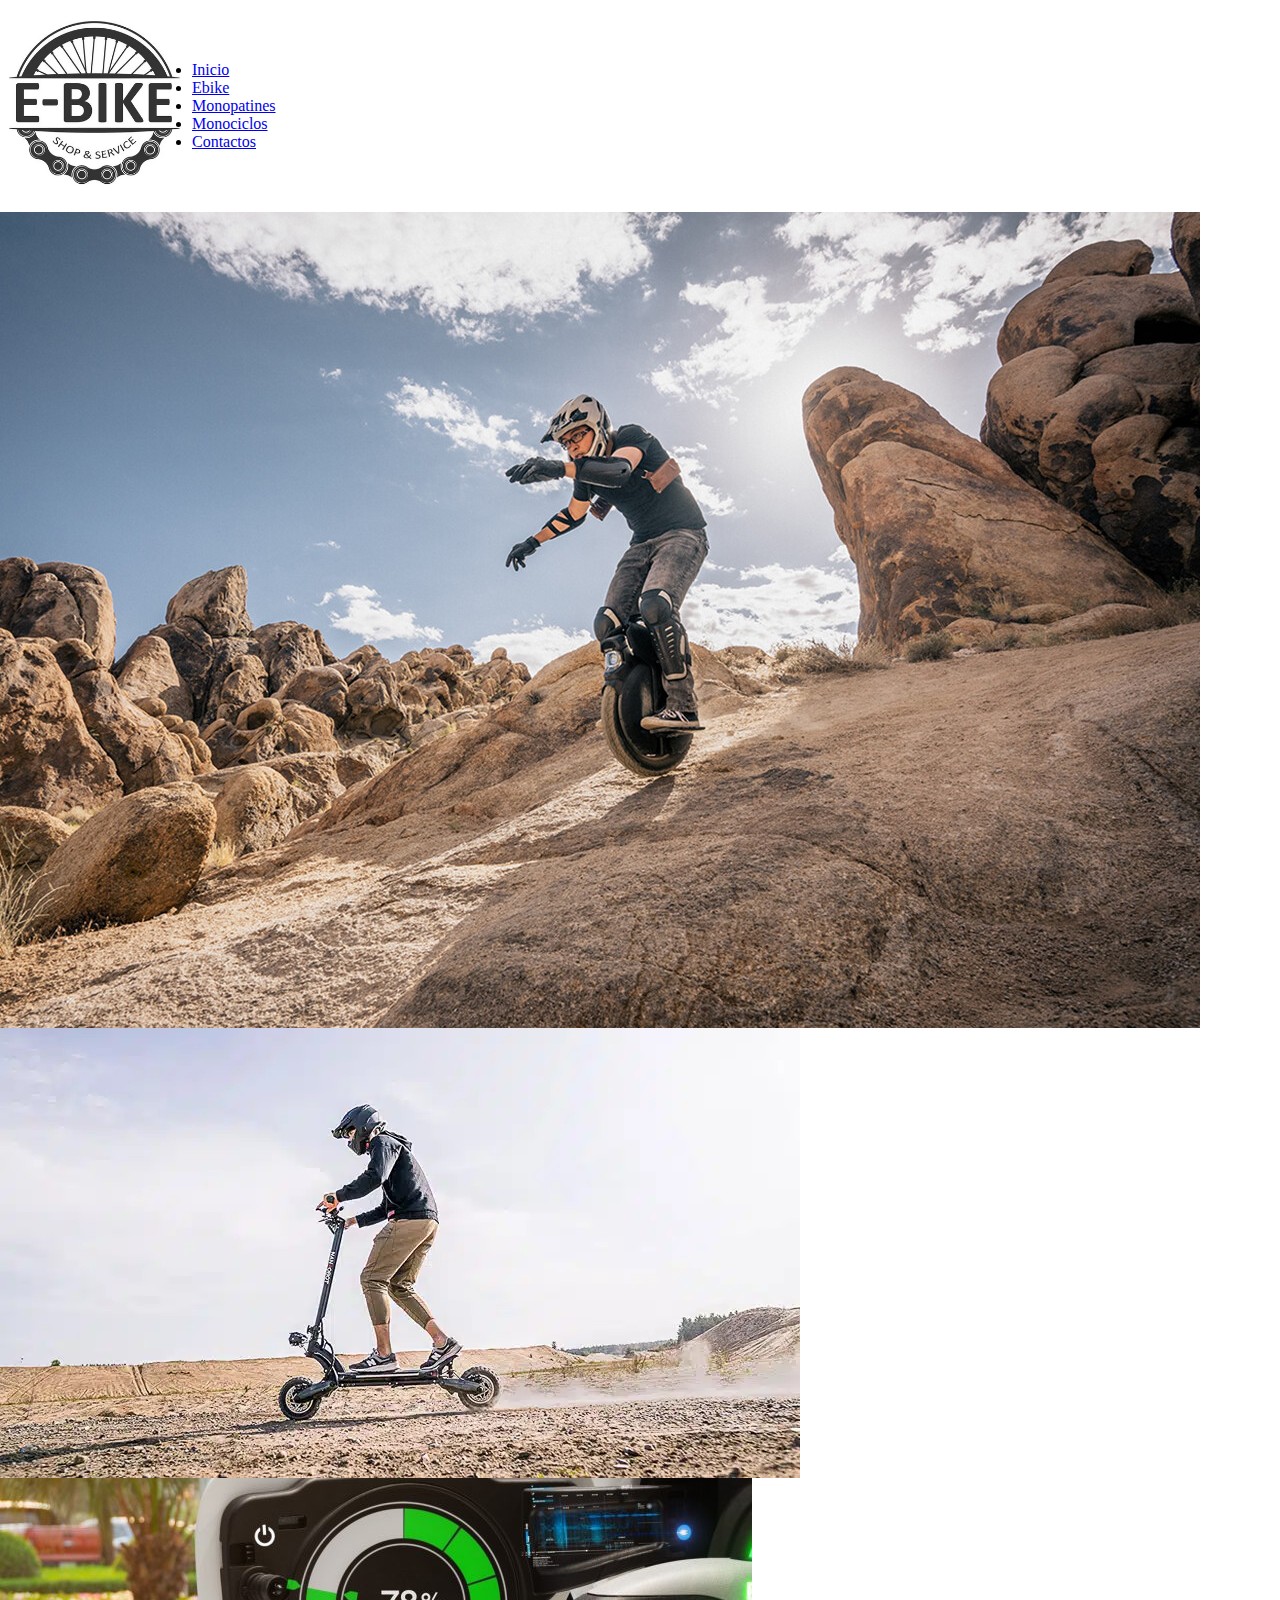
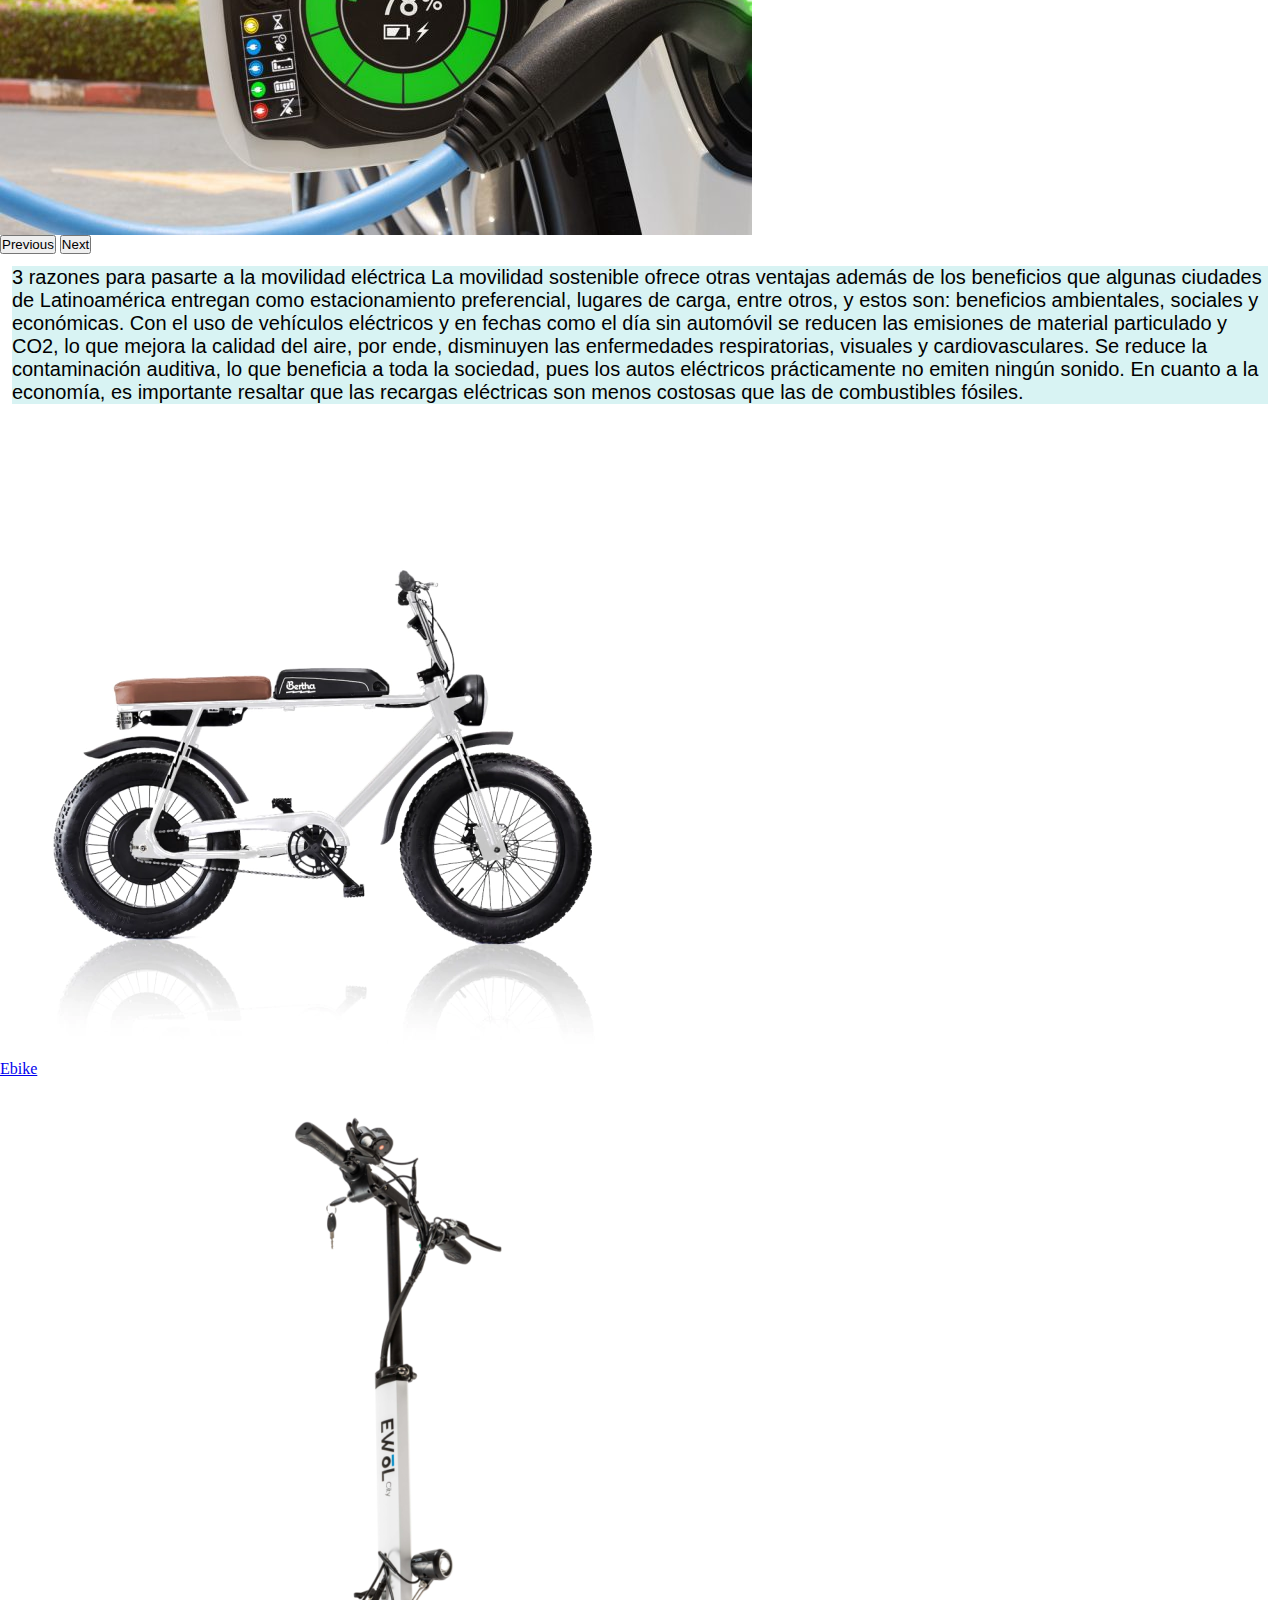
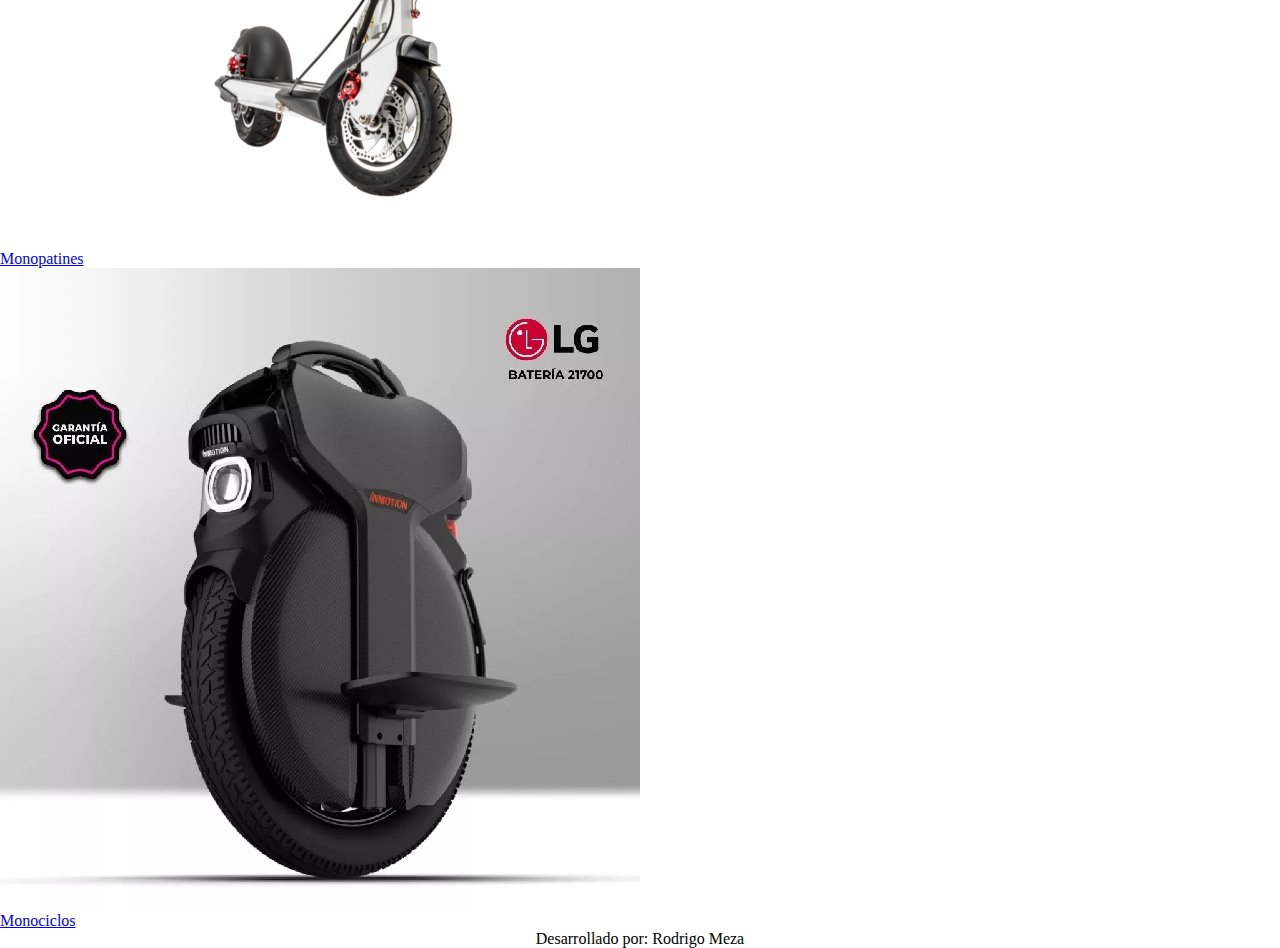
==== commit c5c95f2b: "Prueba antes de presentar" ====
--- a/index.html
+++ b/index.html
@@ -71,13 +71,7 @@
 
 <section class="txcarrousel">
 
-  <p>En qué consiste la movilidad eléctrica?
-
-    La movilidad eléctrica consiste en la integración de nuevas tecnologías para desplazarse como bicicletas, scooters, motos y autos eléctricos. Esta se ha convertido en uno de los principales objetivos en el mundo para mitigar el daño al medio ambiente y reducir los efectos del cambio climático.
-    
-    Este es uno de los ejes esenciales para la transición energética y la construcción de ciudades inteligentes.
-    
-    3 razones para pasarte a la movilidad eléctrica
+  <p> 3 razones para pasarte a la movilidad eléctrica
     
     La movilidad sostenible ofrece otras ventajas además de los beneficios que algunas ciudades de Latinoamérica entregan como estacionamiento preferencial, lugares de carga, entre otros, y estos son: beneficios  ambientales, sociales y económicas. 
     
@@ -85,9 +79,7 @@
     
     Se reduce la contaminación auditiva, lo que beneficia a toda la sociedad, pues los autos eléctricos prácticamente no emiten ningún sonido.
     
-    En cuanto a la economía, es importante resaltar que las recargas eléctricas son menos costosas que las de combustibles fósiles.
-    
-    Si te interesa ser parte de la movilidad eléctrica, debes saber que hay diferentes tipos de vehículos tanto particulares como públicos y de carga.</p>
+    En cuanto a la economía, es importante resaltar que las recargas eléctricas son menos costosas que las de combustibles fósiles.</p>
 </section>
 <!-- Carrousel -->
 
@@ -95,28 +87,44 @@
 
 
 <!-- Productos -->
-<main class="grid-container">
-<section class="fotomonopatin">
-  <img src="media/monopatin/ProMAXSinFondo-768x768.png" alt="">
-</section>
 
-<section class="fotoebike">
-  <img src="media/ebike/ebike1blanca.webp" alt="">
-</section>
-<section class="fotomono">
-  <img src="media/monociclos/mono1inmotionv11.jpg" alt="">
-</section>
 
-<section class="txmonopatin">
-  <p>monopatin</p>
-</section>
-<section class="txebike">
-  <p>ebike</p>
-</section>
-<section class="txmono">
-  <p>monociclo</p>
-</section>
-</main>
+
+<div class="container text-center">
+  <div class="row align-items-center">
+    <div class="col">
+
+     <div class="card" style="width: 18rem;">
+      <img src="media/ebike/ebike1blanca.webp" class="card-img-top" alt="...">
+      <div class="card-body">
+        <p class="card-text"><a href="pages/ebike.html">Ebike</a></p>
+      </div>
+    </div>
+
+     
+    </div>
+    
+    <div class="col">
+     <div class="card" style="width: 18rem;">
+      <img src="media/monopatin/CityBlanco-Frontal-1-768x768.png" class="card-img-top" alt="...">
+      <div class="card-body">
+        <p class="card-text"><a href="pages/monopatines.html">Monopatines</a></p>
+      </div>
+    </div>
+    </div>
+    
+    
+    <div class="col">
+    <div class="card" style="width: 18rem;">
+      <img src="media/monociclos/mono1inmotionv11.jpg" class="card-img-top" alt="...">
+      <div class="card-body">
+        <p class="card-text"><a href="pages/monociclos.html">Monociclos</a></p>
+      </div>
+    </div>
+    </div>
+  </div>
+</div>
+
 <!-- Productos -->
 
 
--- a/style.css
+++ b/style.css
@@ -27,10 +27,12 @@
 
 .txcarrousel {
 
-    background-color: rgb(174, 211, 211);
+    background-color: rgb(216, 243, 243);
+    font-family: 'Franklin Gothic Medium', 'Arial Narrow', Arial, sans-serif;
+    text-decoration-style:double;
+    font-size: 20px;
+    margin: 12px 12px 12px 12px;
 
-    font-style: italic;
-    font-family:system-ui, -apple-system, BlinkMacSystemFont, 'Segoe UI', Roboto, Oxygen, Ubuntu, Cantarell, 'Open Sans', 'Helvetica Neue', sans-serif;
     
 }
 /* Fin Carrousel*/
@@ -44,16 +46,10 @@
 
 
 /* grilla productos*/
-.grid-container {
-
-    display: grid;
-
-    grid-template-areas: 
-
-    'fotomonopatin fotoebike fotomono'
-    
-    'txmonopatin txebike txmono'
-    ;
+.row align-items-center {
+    display: flex;
+    justify-content: space-between;
+    width: 30%;
 
 }
 /* fin grilla productos*/
@@ -64,5 +60,11 @@
 
 
 /* Footer*/
+footer {
+    display: flex;
+    text-align: end;
+    justify-content: center;
+
+}
 
 /* Fin footer*/
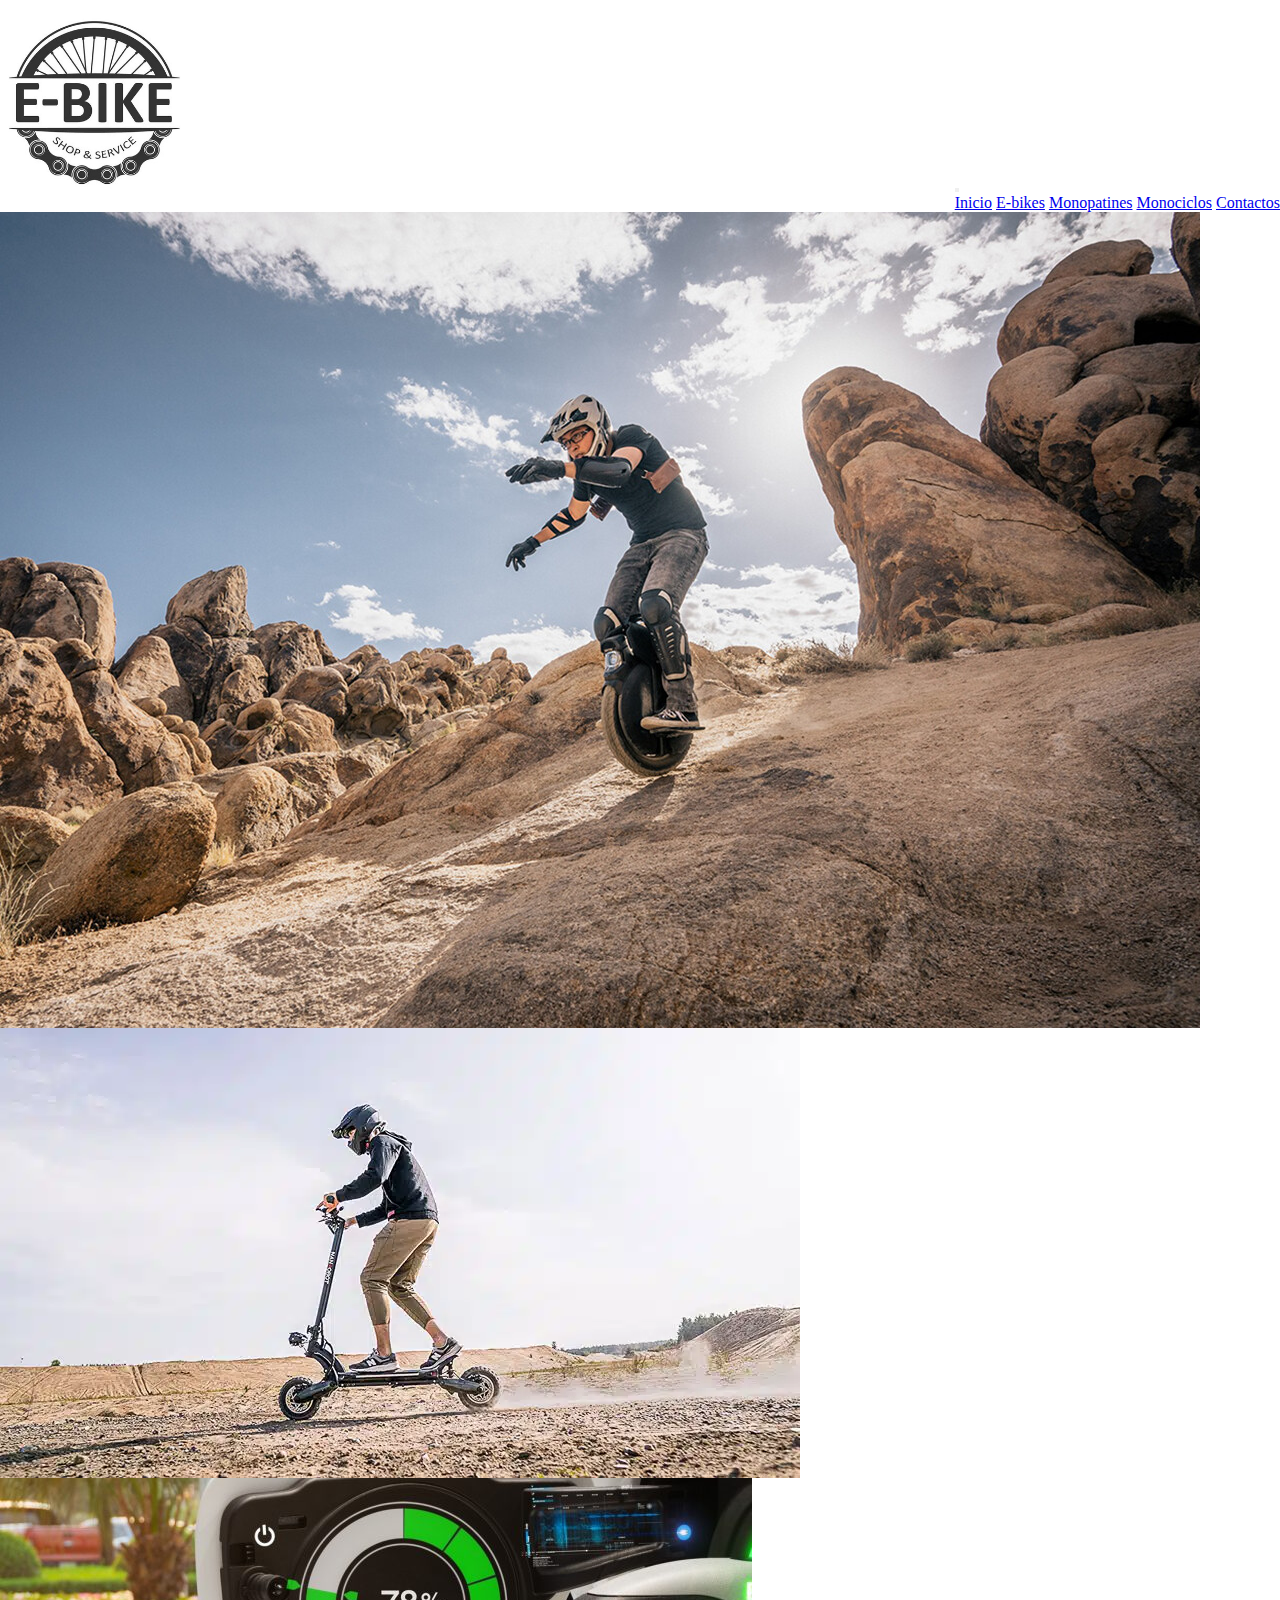
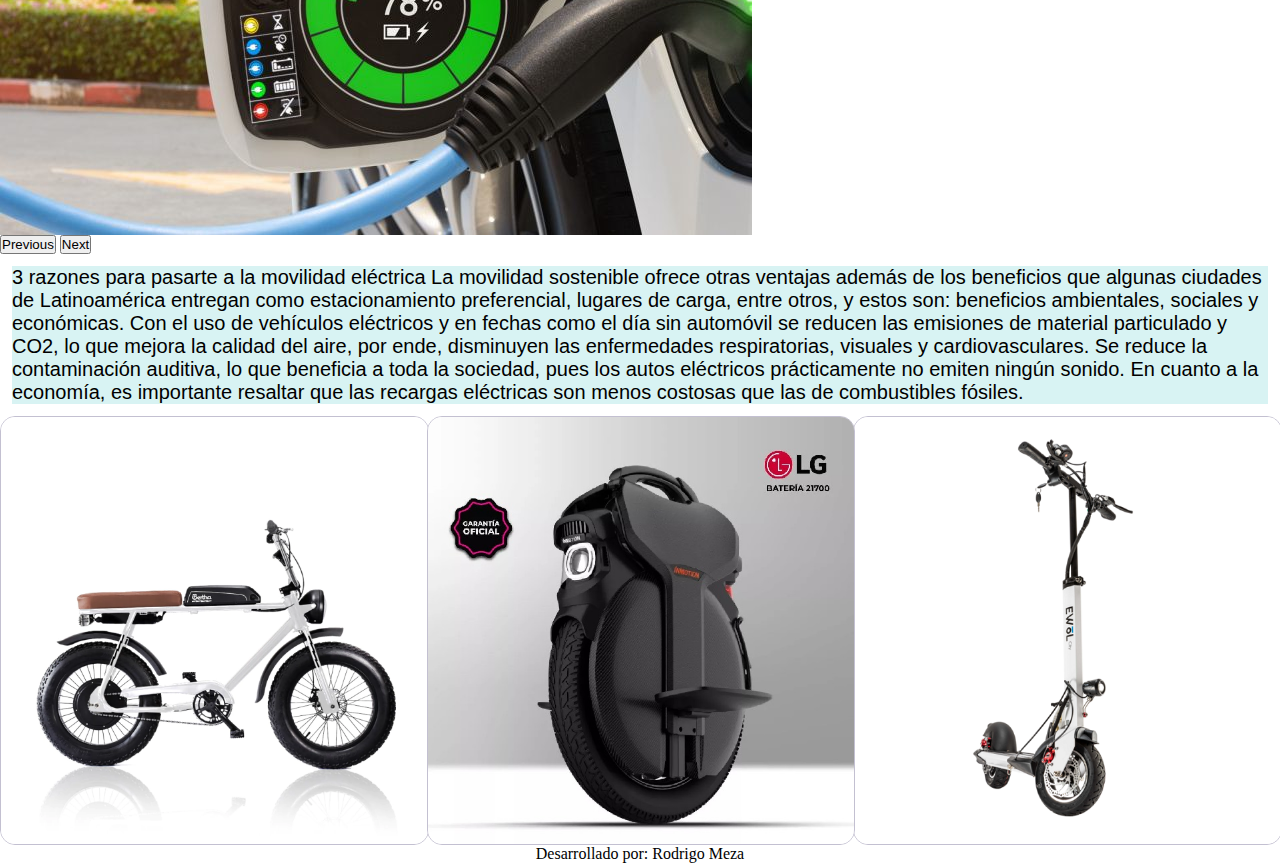
==== commit 0393313e: "correccionPreentrega" ====
--- a/index.html
+++ b/index.html
@@ -17,26 +17,26 @@
        
     
     <!--Menu de navegación-->
-<nav class="menu-navegable">
-        
-      <ul class="nav justify-content-end">
-    <li class="nav-item">
-      <a class="nav-link active" aria-current="page" href="index.html#carrousel">Inicio</a>
-    </li>
-    <li class="nav-item">
-      <a class="nav-link" href="pages/ebike.html">Ebike</a>
-    </li>
-    <li class="nav-item">
-      <a class="nav-link" href="pages/monopatines.html">Monopatines</a>
-    </li>
-    <li class="nav-item">
-      <a class="nav-link" href="pages/monociclos.html">Monociclos</a>
-    </li>
-    <li class="nav-item">
-      <a class="nav-link" href="pages/contacto.html">Contactos</a>
-    </li>
-      </ul>
+
+<section class="menuNavegable" > 
+    <nav class="navbar navbar-expand-lg bg-body-tertiary"> 
+      <div class="container-fluid">
+        <button class="navbar-toggler" type="button" data-bs-toggle="collapse" data-bs-target="#navbarNavAltMarkup" aria-controls="navbarNavAltMarkup" aria-expanded="false" aria-label="Toggle navigation">
+          <span class="navbar-toggler-icon"></span>
+        </button>
+        <div class="collapse navbar-collapse" id="navbarNavAltMarkup">
+          <div class="navbar-nav">
+            <a class="nav-link active" href="index.html#carrousel">Inicio</a>
+            <a class="nav-link active" href="pages/ebike.html">E-bikes</a>
+            <a class="nav-link active" href="pages/monopatines.html">Monopatines</a>
+            <a class="nav-link active" href="pages/monociclos.html">Monociclos</a>
+            <a class="nav-link active" href="pages/contacto.html">Contactos</a>
+        </div>
+        </div>
+      </div>
     </nav>
+</section>
+
 </header>
   <!--Fin Header -->
 
@@ -86,44 +86,18 @@
 
 
 
-<!-- Productos -->
+<!-- Productos Aplicar Grid -->
+
+<section class="gridProductos">
+
+  
+
+  <img src="media/ebike/ebike1blanca.webp" class="ebikeProducto" alt="...">
+  <img src="media/monopatin/CityBlanco-Frontal-1-768x768.png" class="monopatinProducto" alt="...">
+  <img src="media/monociclos/mono1inmotionv11.jpg" class="monoProducto" alt="...">
 
 
-
-<div class="container text-center">
-  <div class="row align-items-center">
-    <div class="col">
-
-     <div class="card" style="width: 18rem;">
-      <img src="media/ebike/ebike1blanca.webp" class="card-img-top" alt="...">
-      <div class="card-body">
-        <p class="card-text"><a href="pages/ebike.html">Ebike</a></p>
-      </div>
-    </div>
-
-     
-    </div>
-    
-    <div class="col">
-     <div class="card" style="width: 18rem;">
-      <img src="media/monopatin/CityBlanco-Frontal-1-768x768.png" class="card-img-top" alt="...">
-      <div class="card-body">
-        <p class="card-text"><a href="pages/monopatines.html">Monopatines</a></p>
-      </div>
-    </div>
-    </div>
-    
-    
-    <div class="col">
-    <div class="card" style="width: 18rem;">
-      <img src="media/monociclos/mono1inmotionv11.jpg" class="card-img-top" alt="...">
-      <div class="card-body">
-        <p class="card-text"><a href="pages/monociclos.html">Monociclos</a></p>
-      </div>
-    </div>
-    </div>
-  </div>
-</div>
+</section>
 
 <!-- Productos -->
 
--- a/style.css
+++ b/style.css
@@ -4,14 +4,34 @@
 /* Header*/
 .logo {
 display: flex;
+justify-content: flex-start;
 align-items: center;
 width: 15%;
+flex-wrap: wrap;
 }
 
 header {
 display: flex;
-align-items: center;
+
+background-color: white;
 }
+
+.menuNavegable {
+
+display: flex;
+justify-content: flex-end;
+align-items: end;
+width: 100%;
+
+}
+
+
+.navbar-nav {
+
+font-size: medium;
+
+}
+
 /* Fin Header*/
 
 
@@ -40,19 +60,59 @@
 
 
 
+/* Grilla productos*/
+
+
+
+.gridProductos {
+
+    display: grid;
+
+    grid-template-areas: 
+    
+    "img1 img2 img3" ;
+
+}
+
+.ebikeProducto {
+
+    grid-area: img1;
+    width: 100%;
+    border: 1px solid rgb(195, 192, 209);
+    border-radius: 15px;
+}
+
+
+.monoProducto {
+    grid-area: img2;
+    width: 100%;
+    border: 1px solid rgb(195, 192, 209);
+    border-radius: 15px;
+}
+
+.monopatinProducto {
+
+    grid-area: img3;
+    width: 100%;
+    border: 1px solid rgb(195, 192, 209);
+    border-radius: 15px;
+    
+}
 
 
 
 
 
-/* grilla productos*/
-.row align-items-center {
-    display: flex;
-    justify-content: space-between;
-    width: 30%;
 
-}
-/* fin grilla productos*/
+
+
+
+
+
+
+
+
+/* Fin grilla productos*/
 
 
 
